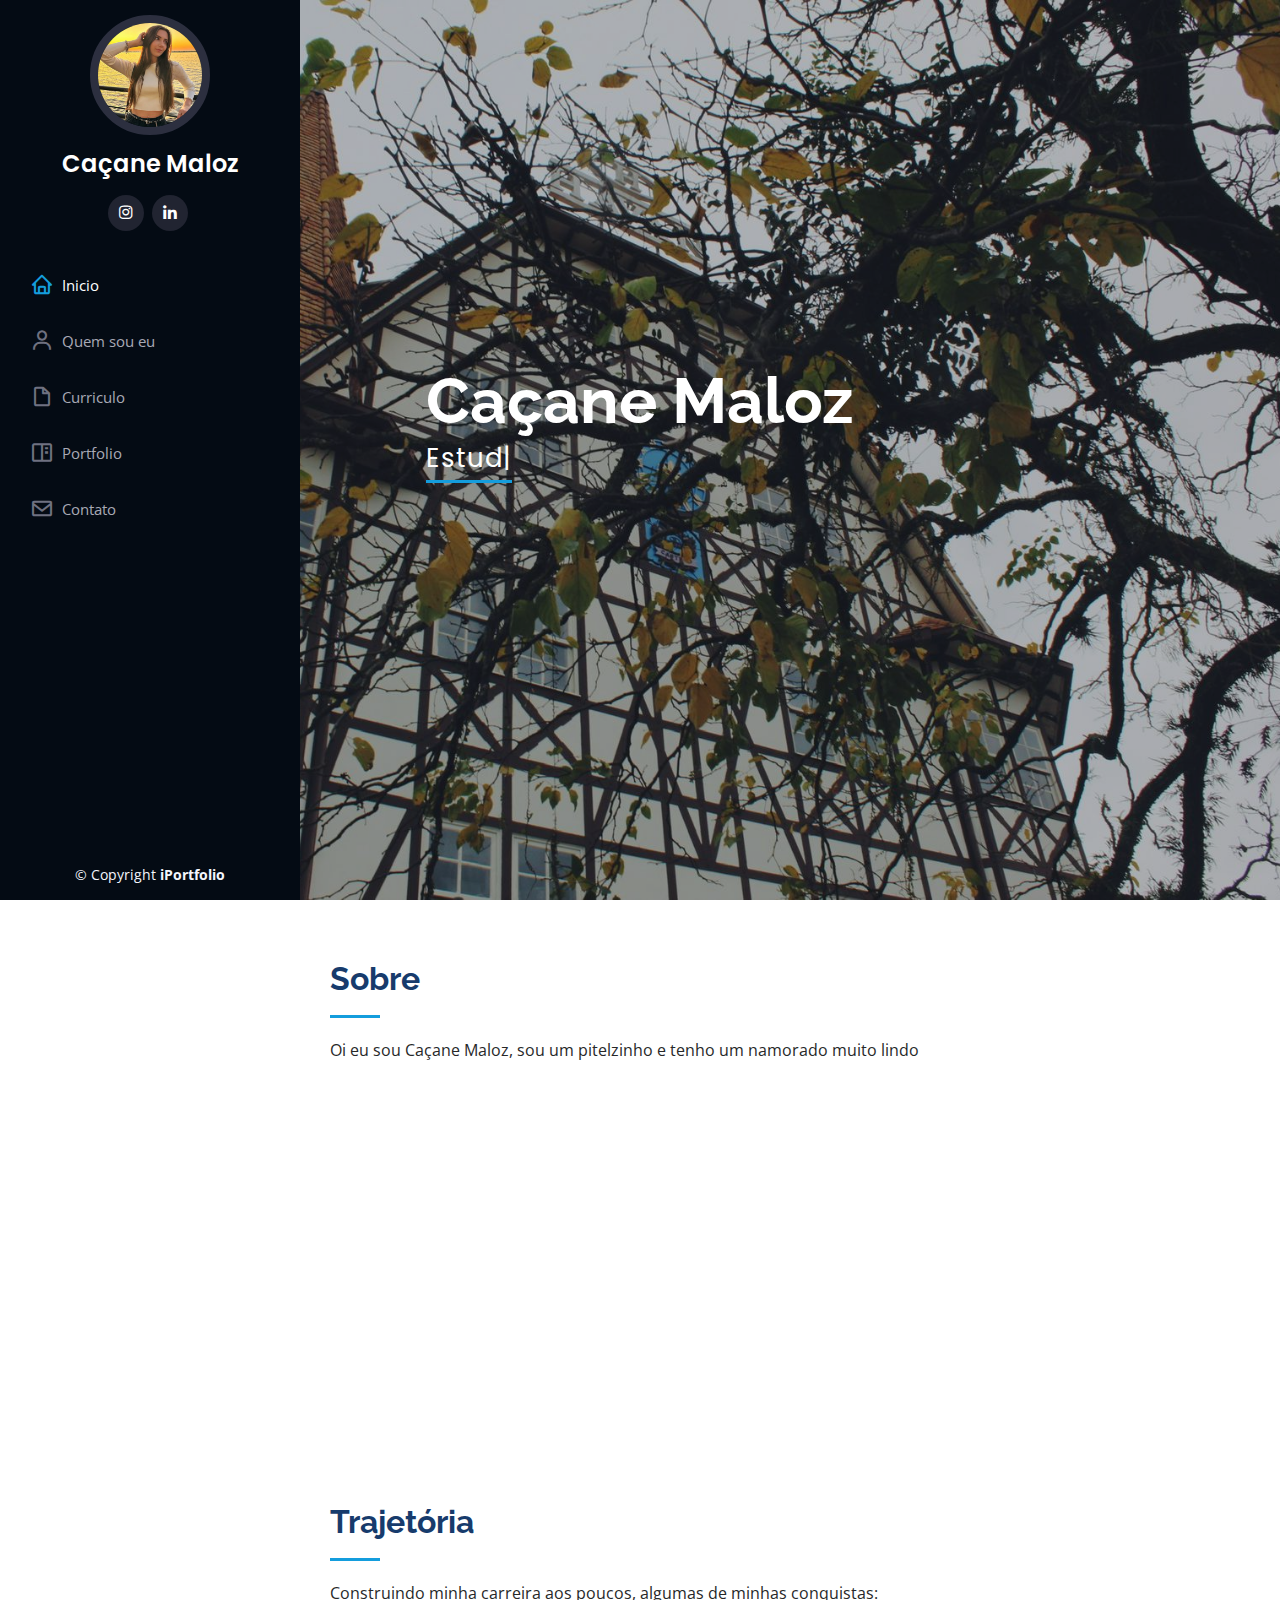
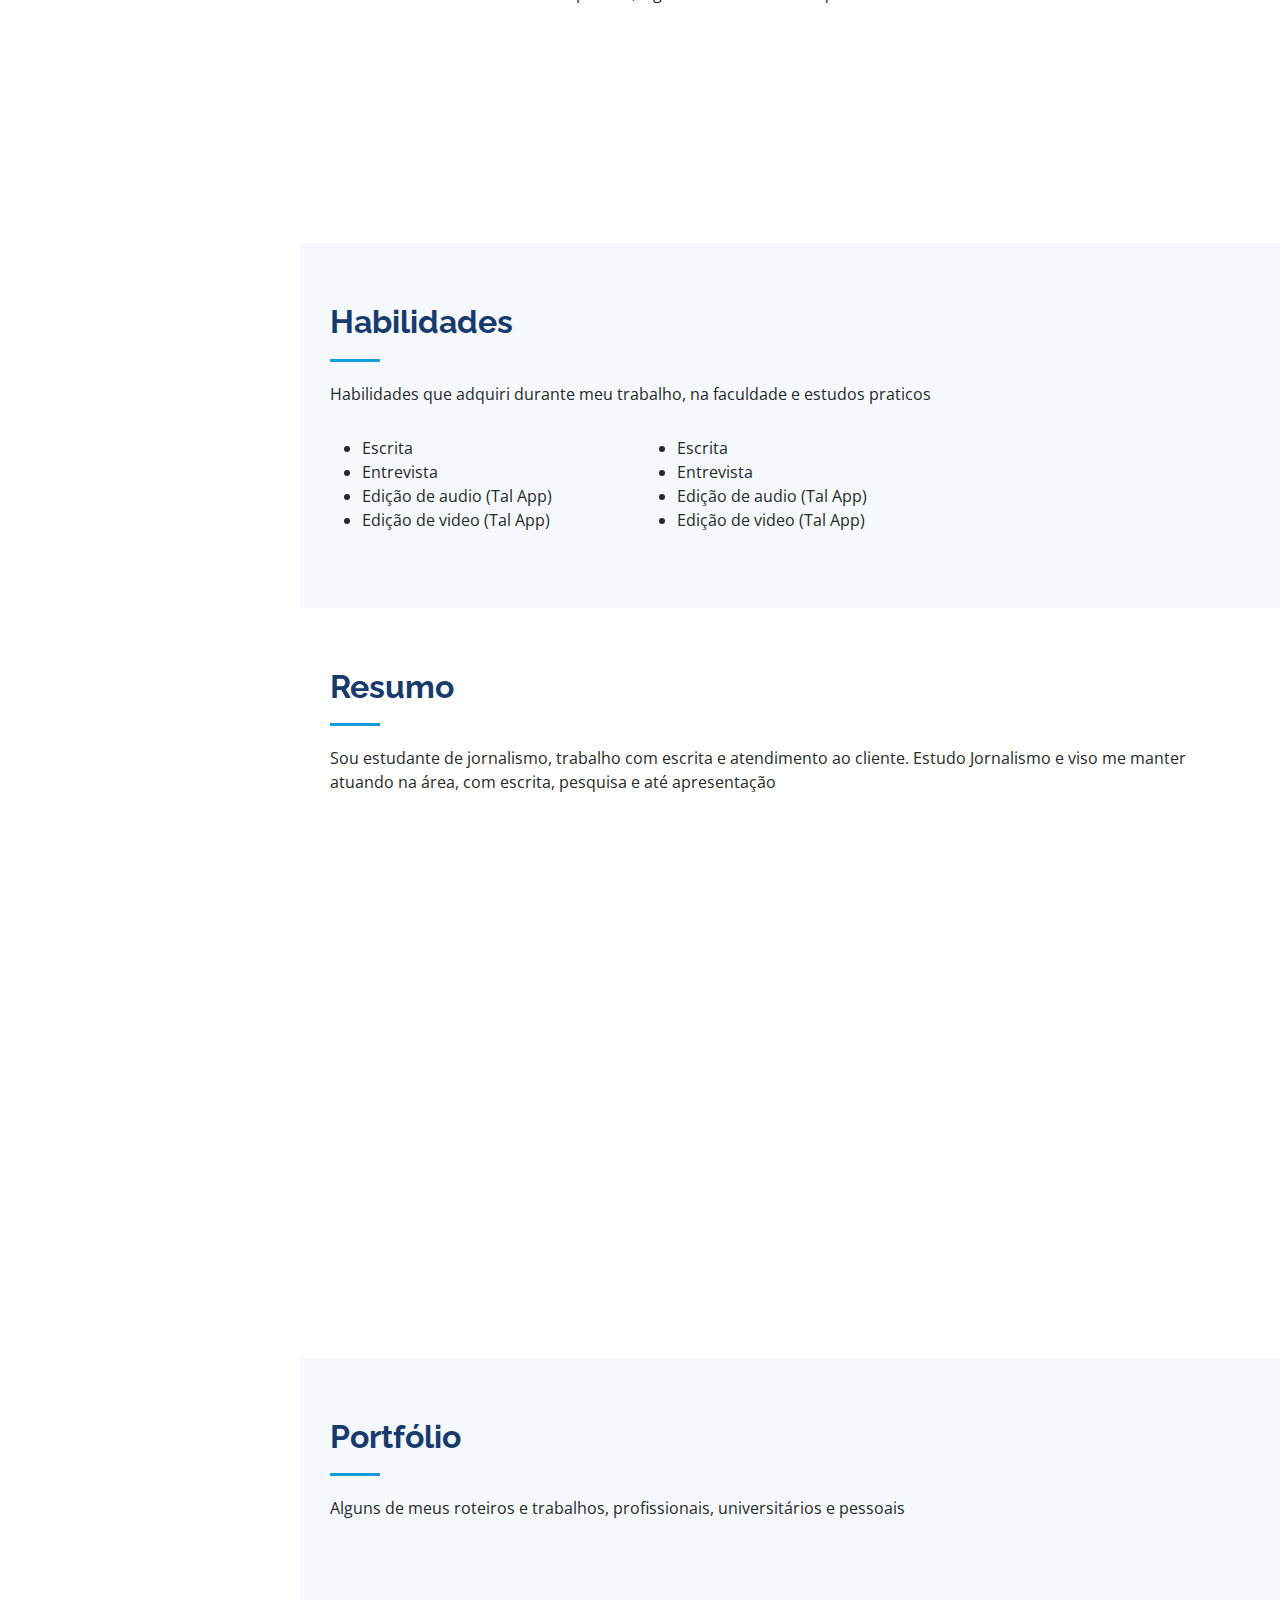
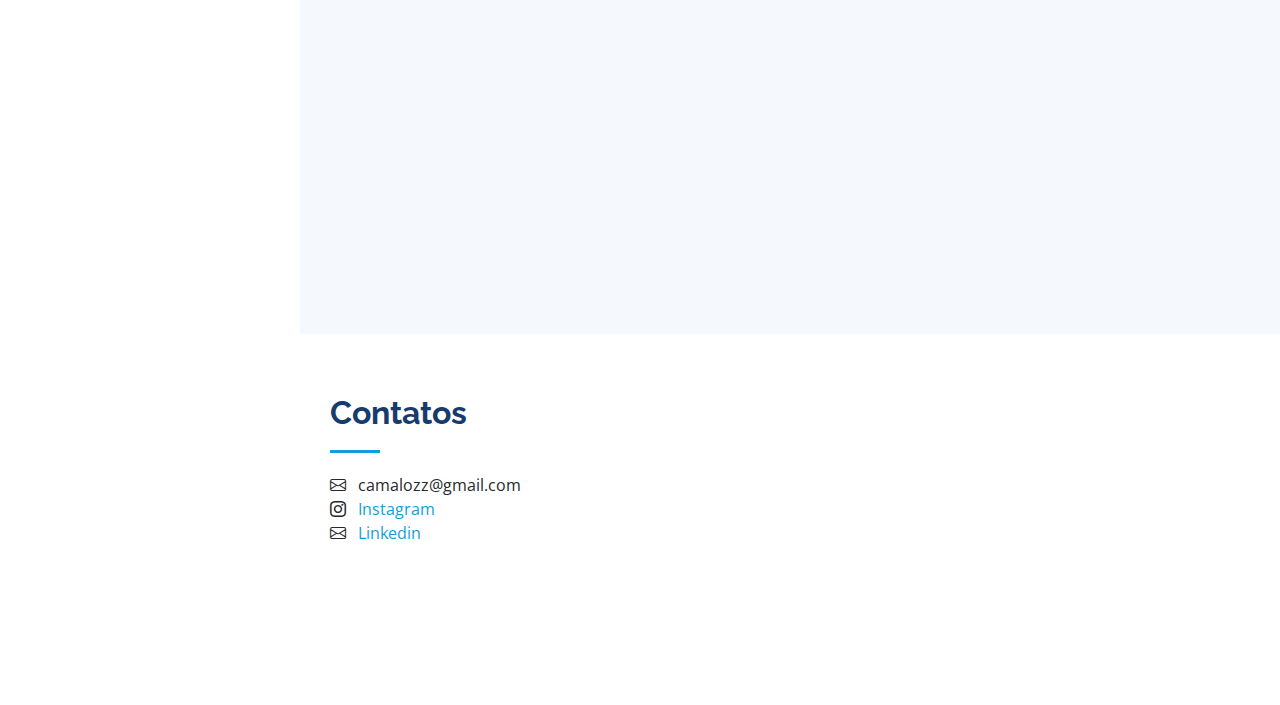
==== index.html @ a44f9881 "Creating project" ====
<!DOCTYPE html>
<html lang="en">

<head>
  <meta charset="utf-8">
  <meta content="width=device-width, initial-scale=1.0" name="viewport">

  <title>Caçane Maloz</title>
  <meta content="" name="description">
  <meta content="" name="keywords">

  <!-- Favicons -->
  <link href="assets/img/favicon.png" rel="icon">
  <link href="assets/img/apple-touch-icon.png" rel="apple-touch-icon">

  <!-- Google Fonts -->
  <link href="https://fonts.googleapis.com/css?family=Open+Sans:300,300i,400,400i,600,600i,700,700i|Raleway:300,300i,400,400i,500,500i,600,600i,700,700i|Poppins:300,300i,400,400i,500,500i,600,600i,700,700i" rel="stylesheet">

  <!-- Vendor CSS Files -->
  <link href="assets/vendor/aos/aos.css" rel="stylesheet">
  <link href="assets/vendor/bootstrap/css/bootstrap.min.css" rel="stylesheet">
  <link href="assets/vendor/bootstrap-icons/bootstrap-icons.css" rel="stylesheet">
  <link href="assets/vendor/boxicons/css/boxicons.min.css" rel="stylesheet">
  <link href="assets/vendor/glightbox/css/glightbox.min.css" rel="stylesheet">
  <link href="assets/vendor/swiper/swiper-bundle.min.css" rel="stylesheet">

  <!-- Template Main CSS File -->
  <link href="assets/css/style.css" rel="stylesheet">

  <!-- =======================================================
  * Template Name: iPortfolio
  * Updated: May 30 2023 with Bootstrap v5.3.0
  * Template URL: https://bootstrapmade.com/iportfolio-bootstrap-portfolio-websites-template/
  * Author: BootstrapMade.com
  * License: https://bootstrapmade.com/license/
  ======================================================== -->
</head>

<body>

  <!-- ======= Mobile nav toggle button ======= -->
  <i class="bi bi-list mobile-nav-toggle d-xl-none"></i>

  <!-- ======= Header ======= -->
  <header id="header">
    <div class="d-flex flex-column">

      <div class="profile">
        <img src="assets/img/profile-img.jpg" alt="" class="img-fluid rounded-circle">
        <h1 class="text-light"><a href="index.html">Caçane Maloz</a></h1>
        <div class="social-links mt-3 text-center">
          <a href="https://www.instagram.com/camalozz/" class="instagram"><i class="bx bxl-instagram"></i></a>
          <a href="https://www.linkedin.com/in/ca%C3%A7ane-maloz-612406235/" class="linkedin"><i class="bx bxl-linkedin"></i></a>
        </div>
      </div>

      <nav id="navbar" class="nav-menu navbar">
        <ul>
          <li><a href="#hero" class="nav-link scrollto active"><i class="bx bx-home"></i> <span>Inicio</span></a></li>
          <li><a href="#about" class="nav-link scrollto"><i class="bx bx-user"></i> <span>Quem sou eu</span></a></li>
          <li><a href="#resume" class="nav-link scrollto"><i class="bx bx-file-blank"></i> <span>Curriculo</span></a></li>
          <li><a href="#portfolio" class="nav-link scrollto"><i class="bx bx-book-content"></i> <span>Portfolio</span></a></li>
          <!-- <li><a href="#services" class="nav-link scrollto"><i class="bx bx-server"></i> <span>Fora da faculdade</span></a></li> -->
          <li><a href="#contact" class="nav-link scrollto"><i class="bx bx-envelope"></i> <span>Contato</span></a></li>
        </ul>
      </nav><!-- .nav-menu -->
    </div>
  </header><!-- End Header -->

  <!-- ======= Hero Section ======= -->
  <section id="hero" class="d-flex flex-column justify-content-center align-items-center">
    <div class="hero-container" data-aos="fade-in">
      <h1>Caçane Maloz</h1>
      <p><span class="typed" data-typed-items="Estudante de Jornalismo, Roteirista"></span></p>
    </div>
  </section><!-- End Hero -->

  <main id="main">

    <!-- ======= About Section ======= -->
    <section id="about" class="about">
      <div class="container">

        <div class="section-title">
          <h2>Sobre</h2>
          <p>Oi eu sou Caçane Maloz, sou um pitelzinho e tenho um namorado muito lindo</p>
        </div>

        <div class="row">
          <div class="col-lg-4" data-aos="fade-right">
            <img src="assets/img/profile-img.jpg" class="img-fluid" alt="">
          </div>
          <div class="col-lg-8 pt-4 pt-lg-0 content" data-aos="fade-left">
            <h3>Estudante de Jornalismo &amp; Roteirista</h3>
            <p class="fst-italic">
              Trabalhando com roteiros de Podcasts para FurbCast e com captação e atendimento de alunos no comercial Furb.
            </p>
            <p>
              
            </p>
          </div>
        </div>

      </div>
    </section><!-- End About Section -->

    <!-- ======= Facts Section ======= -->
    <section id="facts" class="facts">
      <div class="container">

        <div class="section-title">
          <h2>Trajetória</h2>
          <p>Construindo minha carreira aos poucos, algumas de minhas conquistas:</p>
        </div>

        <div class="row no-gutters">

          <div class="col-lg-3 col-md-6 d-md-flex align-items-md-stretch" data-aos="fade-up">
            <div class="count-box">
              <i class="bi bi-emoji-smile"></i>
              <span data-purecounter-start="0" data-purecounter-end="232" data-purecounter-duration="1" class="purecounter"></span>
              <p><strong>Ouvintes</strong> Roteiro de podcast</p>
            </div>
          </div>

          <div class="col-lg-3 col-md-6 d-md-flex align-items-md-stretch" data-aos="fade-up" data-aos-delay="100">
            <div class="count-box">
              <i class="bi bi-journal-richtext"></i>
              <span data-purecounter-start="0" data-purecounter-end="10" data-purecounter-duration="1" class="purecounter"></span>
              <p><strong>Roteiros</strong> escritos para FurbCast </p>
            </div>
          </div>
        </div>

      </div>
    </section><!-- End Facts Section -->

    <!-- ======= Skills Section ======= -->
    <section id="skills" class="skills section-bg">
      <div class="container">

        <div class="section-title">
          <h2>Habilidades</h2>
          <p>Habilidades que adquiri durante meu trabalho, na faculdade e estudos praticos</p>
        </div>

        <div class="row skills-content">

          <div class="col-lg-8 pt-4 pt-lg-0 content aos-init aos-animate" data-aos="fade-left">
            <div class="row">
              <div class="col-lg-6">
                <ul>
                  <li> <span>Escrita </span></li>
                  <li> <span>Entrevista </span></li>
                  <li> <span>Edição de audio (Tal App) </span></li>
                  <li> <span>Edição de video (Tal App) </span></li>
                </ul>
              </div>
              <div class="col-lg-6">
                <ul>
                  <li> <span>Escrita </span></li>
                  <li> <span>Entrevista </span></li>
                  <li> <span>Edição de audio (Tal App) </span></li>
                  <li> <span>Edição de video (Tal App) </span></li>
                </ul>
              </div>
            </div>
          </div>

        </div>

      </div>
    </section><!-- End Skills Section -->

    <!-- ======= Resume Section ======= -->
    <section id="resume" class="resume">
      <div class="container">

        <div class="section-title">
          <h2>Resumo</h2>
          <p>Sou estudante de jornalismo, trabalho com escrita e atendimento ao cliente. Estudo Jornalismo e viso me manter atuando na área, com escrita, pesquisa e até apresentação</p>
        </div>

        <div class="row">
          <div class="col-lg-6" data-aos="fade-up" data-aos-delay="100">
            <h3 class="resume-title">Experiencia Profissional</h3>
            <div class="resume-item">
              <h4>Roteirista de Podcast</h4>
              <h5>2023 - Presente</h5>
              <p><em>FURB, Blumenau, SC</em></p>
              <ul>
                <li>Minha principal função era encontrar pautas, preparar e roteirar podcasts ...</li>
              </ul>
            </div>
            <div class="resume-item">
              <h4>Comercial</h4>
              <h5>2022 - Presente</h5>
              <p><em>FURB, Blumenau, SC</em></p>
              <ul>
                <li>Minha principal função é auxiliar na captação de alunos, preenchimento de dados, auxilio de dúvidas ...</li>
              </ul>
            </div>
          </div>
          <div class="col-lg-6" data-aos="fade-up">
            <h3 class="resume-title">Educação</h3>
            <div class="resume-item">
              <h4>Bacharelado Jornalismo</h4>
              <h5>2022 - 2024</h5>
              <p><em>Furb, Blumenau, SC</em></p>
              <p>Estudando todas as areas do Jornalismo</p>
            </div>
          </div>
        </div>

      </div>
    </section><!-- End Resume Section -->

    <!-- ======= Portfolio Section ======= -->
    <section id="portfolio" class="portfolio section-bg">
      <div class="container">

        <div class="section-title">
          <h2>Portfólio</h2>
          <p>Alguns de meus roteiros e trabalhos, profissionais, universitários e pessoais</p>
        </div>

        <div class="row" data-aos="fade-up">
          <div class="col-lg-12 d-flex justify-content-center">
            <ul id="portfolio-flters">
              <li data-filter="*" class="filter-active">Todos</li>
              <li data-filter=".filter-app">Profissionais</li>
              <li data-filter=".filter-card">Universitários</li>
              <li data-filter=".filter-web">Pessoais</li>
            </ul>
          </div>
        </div>

        <div class="row portfolio-container" data-aos="fade-up" data-aos-delay="100">

          <div class="col-lg-4 col-md-6 portfolio-item filter-app">
            <div class="portfolio-wrap">
              <img src="assets/img/portfolio/portfolio-1.jpeg" class="img-fluid" alt="">
              <div class="portfolio-links">
                <a href="assets/img/portfolio/portfolio-1.jpeg" data-gallery="portfolioGallery" class="portfolio-lightbox" title="App 1"><i class="bx bx-plus"></i></a>
                <a href="portfolio-details1.html" title="More Details"><i class="bx bx-link"></i></a>
              </div>
            </div>
          </div>

          <div class="col-lg-4 col-md-6 portfolio-item filter-web">
            <div class="portfolio-wrap">
              <img src="assets/img/portfolio/portfolio-2.jpeg" class="img-fluid" alt="">
              <div class="portfolio-links">
                <a href="assets/img/portfolio/portfolio-2.jpeg" data-gallery="portfolioGallery" class="portfolio-lightbox" title="Web 3"><i class="bx bx-plus"></i></a>
                <a href="portfolio-details2.html" title="More Details"><i class="bx bx-link"></i></a>
              </div>
            </div>
          </div>

          <div class="col-lg-4 col-md-6 portfolio-item filter-card">
            <div class="portfolio-wrap">
              <img src="assets/img/portfolio/portfolio-3.jpeg" class="img-fluid" alt="">
              <div class="portfolio-links">
                <a href="assets/img/portfolio/portfolio-3.jpeg" data-gallery="portfolioGallery" class="portfolio-lightbox" title="Card 2"><i class="bx bx-plus"></i></a>
                <a href="portfolio-details3.html" title="More Details"><i class="bx bx-link"></i></a>
              </div>
            </div>
          </div>

        </div>

      </div>
    </section><!-- End Portfolio Section -->

    <!-- ======= Services Section ======= -->
    <!-- <section id="services" class="services">
      <div class="container">

        <div class="section-title">
          <h2>Services</h2>
          <p>Magnam dolores commodi suscipit. Necessitatibus eius consequatur ex aliquid fuga eum quidem. Sit sint consectetur velit. Quisquam quos quisquam cupiditate. Et nemo qui impedit suscipit alias ea. Quia fugiat sit in iste officiis commodi quidem hic quas.</p>
        </div>

        <div class="row">
          <div class="col-lg-4 col-md-6 icon-box" data-aos="fade-up">
            <div class="icon"><i class="bi bi-briefcase"></i></div>
            <h4 class="title"><a href="">Lorem Ipsum</a></h4>
            <p class="description">Voluptatum deleniti atque corrupti quos dolores et quas molestias excepturi sint occaecati cupiditate non provident</p>
          </div>
          <div class="col-lg-4 col-md-6 icon-box" data-aos="fade-up" data-aos-delay="100">
            <div class="icon"><i class="bi bi-card-checklist"></i></div>
            <h4 class="title"><a href="">Dolor Sitema</a></h4>
            <p class="description">Minim veniam, quis nostrud exercitation ullamco laboris nisi ut aliquip ex ea commodo consequat tarad limino ata</p>
          </div>
          <div class="col-lg-4 col-md-6 icon-box" data-aos="fade-up" data-aos-delay="200">
            <div class="icon"><i class="bi bi-bar-chart"></i></div>
            <h4 class="title"><a href="">Sed ut perspiciatis</a></h4>
            <p class="description">Duis aute irure dolor in reprehenderit in voluptate velit esse cillum dolore eu fugiat nulla pariatur</p>
          </div>
          <div class="col-lg-4 col-md-6 icon-box" data-aos="fade-up" data-aos-delay="300">
            <div class="icon"><i class="bi bi-binoculars"></i></div>
            <h4 class="title"><a href="">Magni Dolores</a></h4>
            <p class="description">Excepteur sint occaecat cupidatat non proident, sunt in culpa qui officia deserunt mollit anim id est laborum</p>
          </div>
          <div class="col-lg-4 col-md-6 icon-box" data-aos="fade-up" data-aos-delay="400">
            <div class="icon"><i class="bi bi-brightness-high"></i></div>
            <h4 class="title"><a href="">Nemo Enim</a></h4>
            <p class="description">At vero eos et accusamus et iusto odio dignissimos ducimus qui blanditiis praesentium voluptatum deleniti atque</p>
          </div>
          <div class="col-lg-4 col-md-6 icon-box" data-aos="fade-up" data-aos-delay="500">
            <div class="icon"><i class="bi bi-calendar4-week"></i></div>
            <h4 class="title"><a href="">Eiusmod Tempor</a></h4>
            <p class="description">Et harum quidem rerum facilis est et expedita distinctio. Nam libero tempore, cum soluta nobis est eligendi</p>
          </div>
        </div>

      </div>
    </section> -->
    <!-- End Services Section -->

    <!-- ======= Contact Section ======= -->
    <section id="contact" class="contact">
      <div class="container">

        <div class="section-title">
          <h2>Contatos</h2>

          <div style="display: flex;">
            <i class="bi bi-envelope"></i>
            <p style="margin-left: 12px;">camalozz@gmail.com</p>
          </div>
          <div style="display: flex;">
            <i class="bi bi-instagram"></i>
            <a style="margin-left: 12px;" href="https://www.instagram.com/camalozz/">Instagram</a>
          </div>
          <div style="display: flex;">
            <i class="bi bi-envelope"></i>
            <a style="margin-left: 12px;" href="https://www.linkedin.com/in/ca%C3%A7ane-maloz-612406235/">Linkedin</a>
          </div>
        </div>
      </div>
    </section><!-- End Contact Section -->

  </main><!-- End #main -->

  <!-- ======= Footer ======= -->
  <footer id="footer">
    <div class="container">
      <div class="copyright">
        &copy; Copyright <strong><span>iPortfolio</span></strong>
      </div>
    </div>
  </footer><!-- End  Footer -->

  <a href="#" class="back-to-top d-flex align-items-center justify-content-center"><i class="bi bi-arrow-up-short"></i></a>

  <!-- Vendor JS Files -->
  <script src="assets/vendor/purecounter/purecounter_vanilla.js"></script>
  <script src="assets/vendor/aos/aos.js"></script>
  <script src="assets/vendor/bootstrap/js/bootstrap.bundle.min.js"></script>
  <script src="assets/vendor/glightbox/js/glightbox.min.js"></script>
  <script src="assets/vendor/isotope-layout/isotope.pkgd.min.js"></script>
  <script src="assets/vendor/swiper/swiper-bundle.min.js"></script>
  <script src="assets/vendor/typed.js/typed.umd.js"></script>
  <script src="assets/vendor/waypoints/noframework.waypoints.js"></script>
  <script src="assets/vendor/php-email-form/validate.js"></script>

  <!-- Template Main JS File -->
  <script src="assets/js/main.js"></script>

</body>

</html>
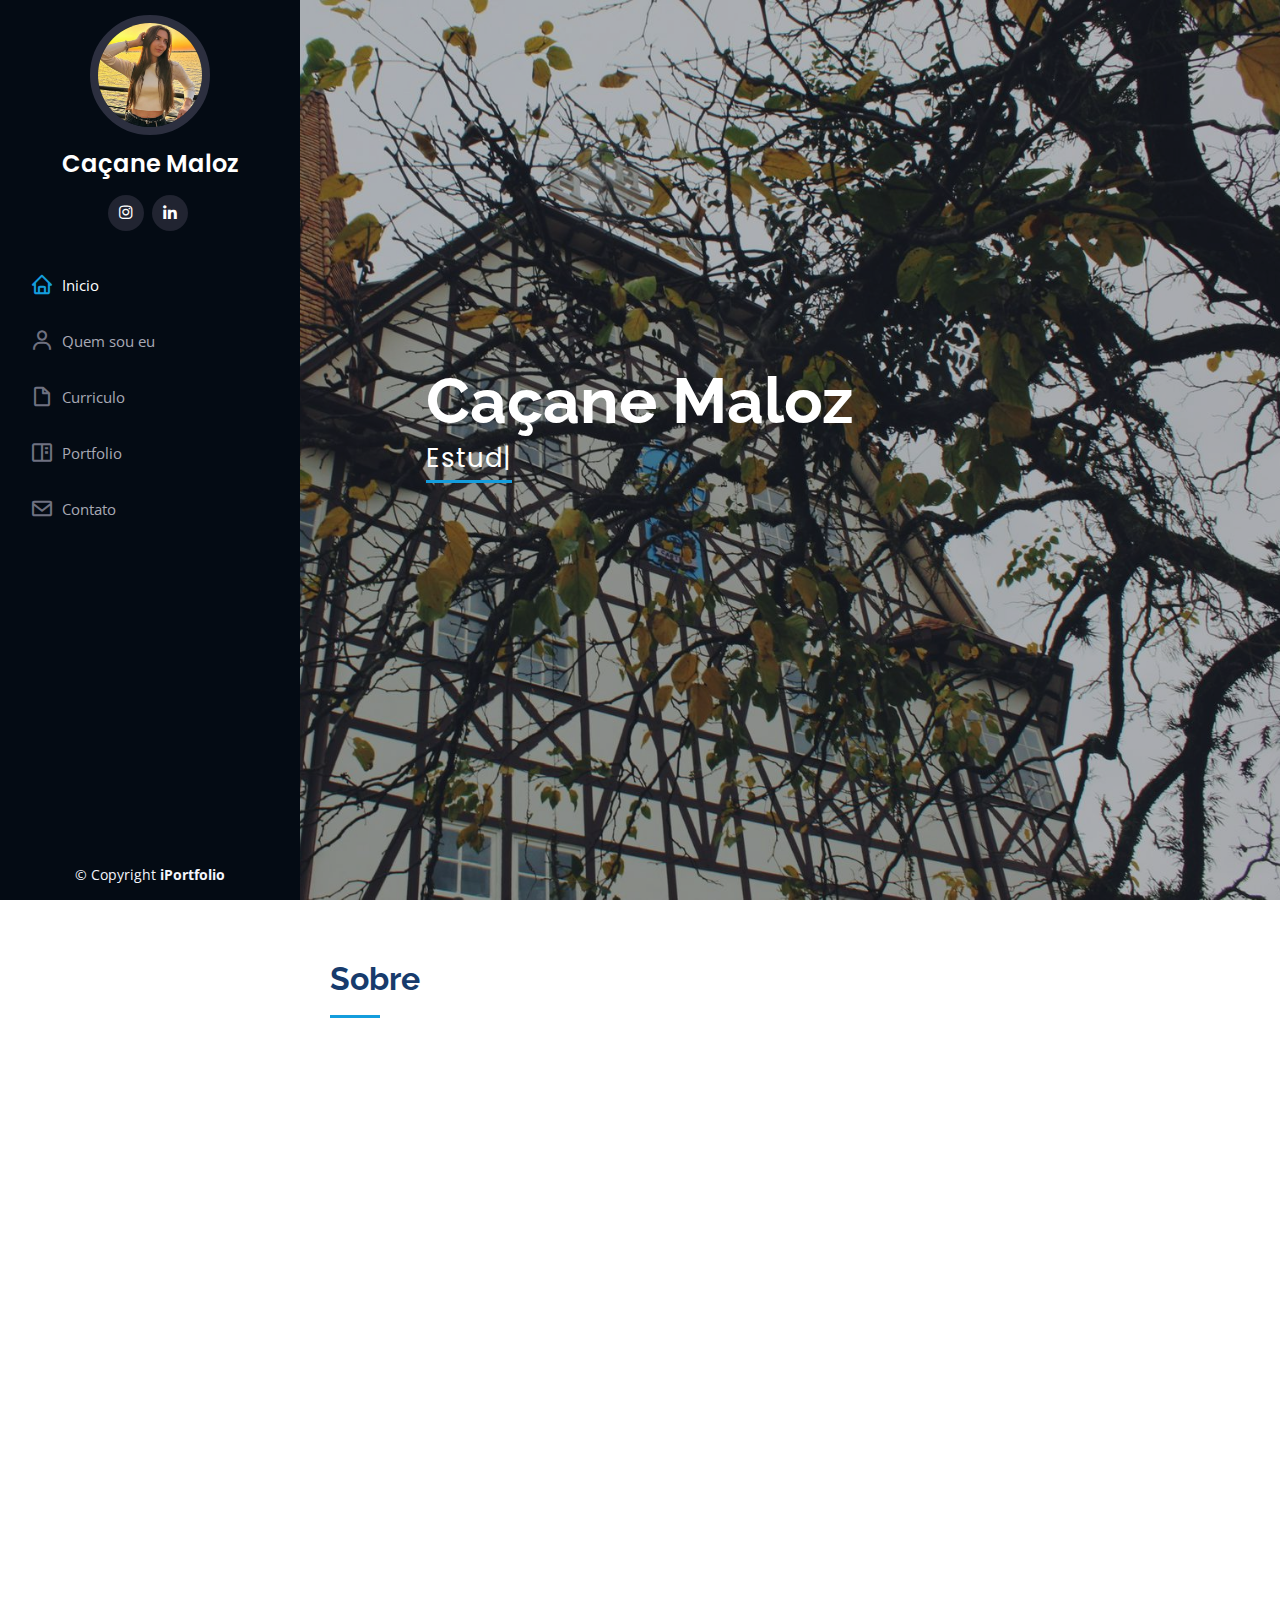
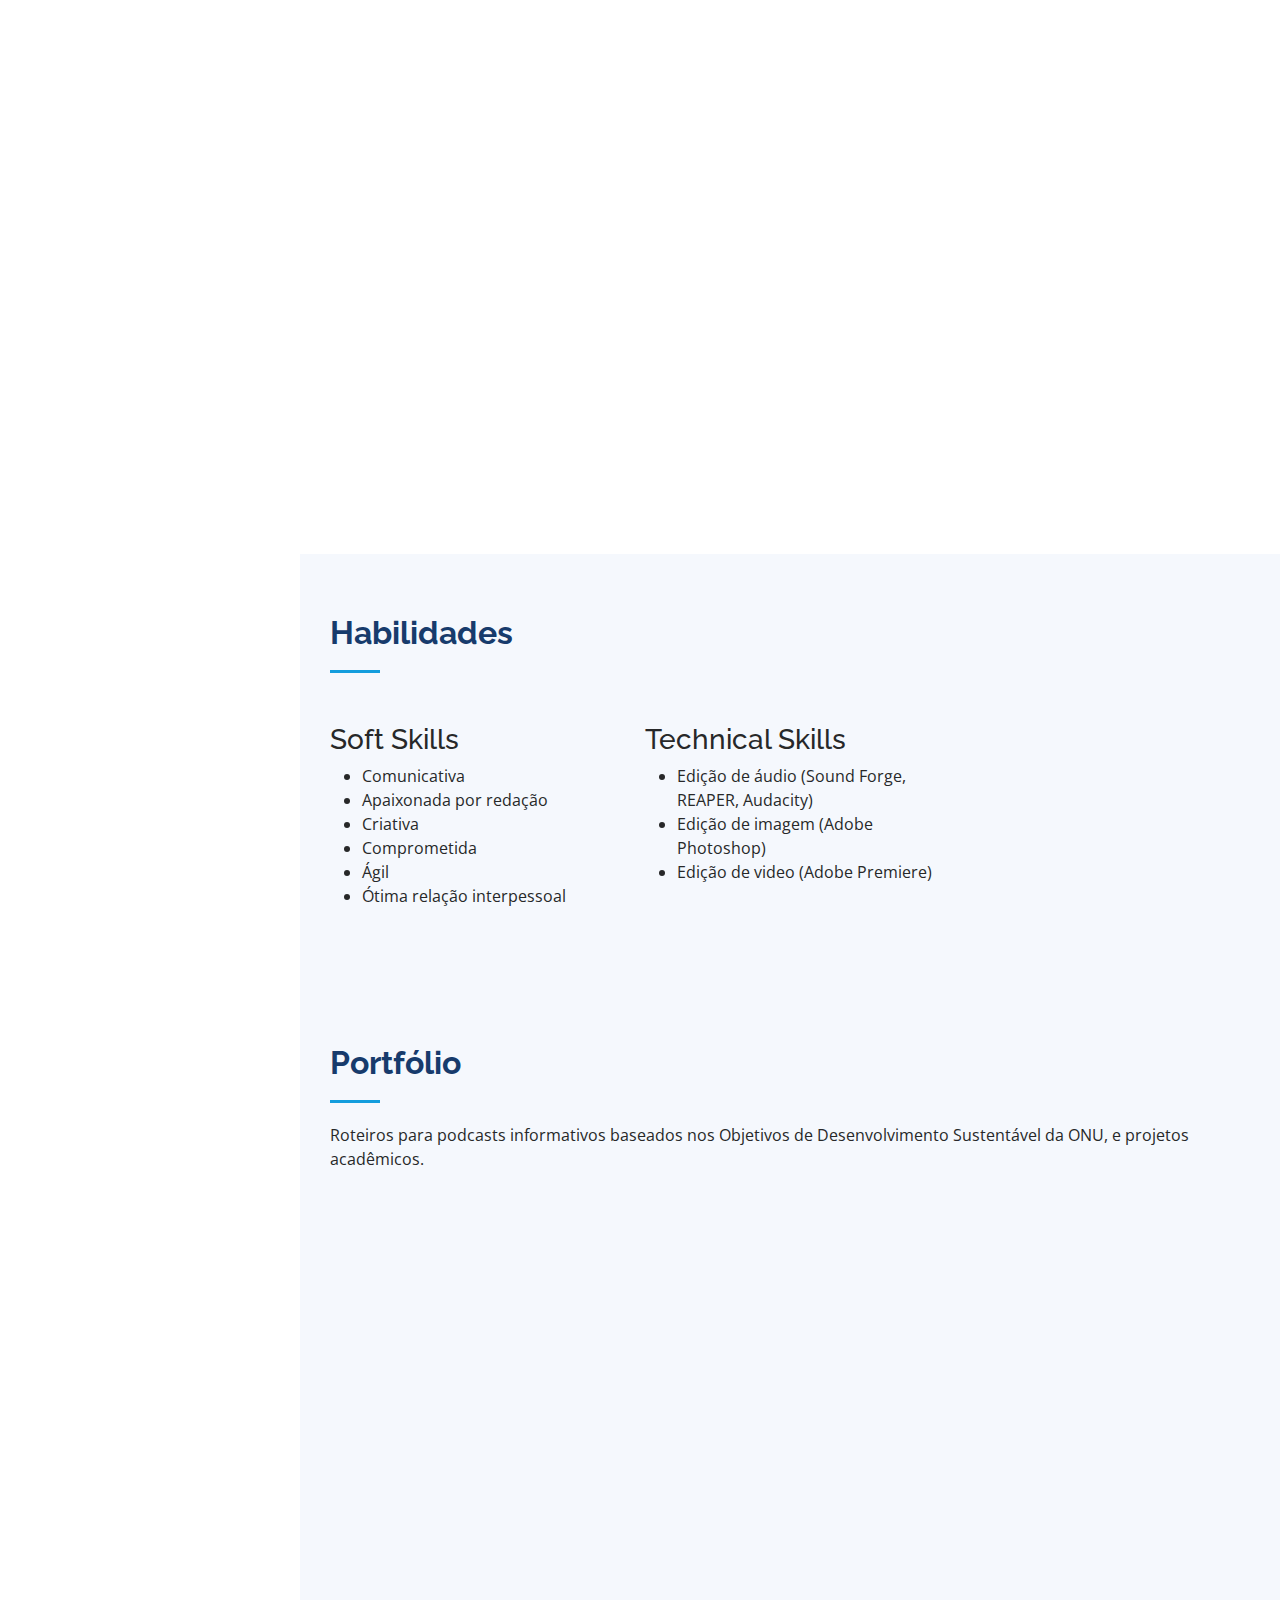
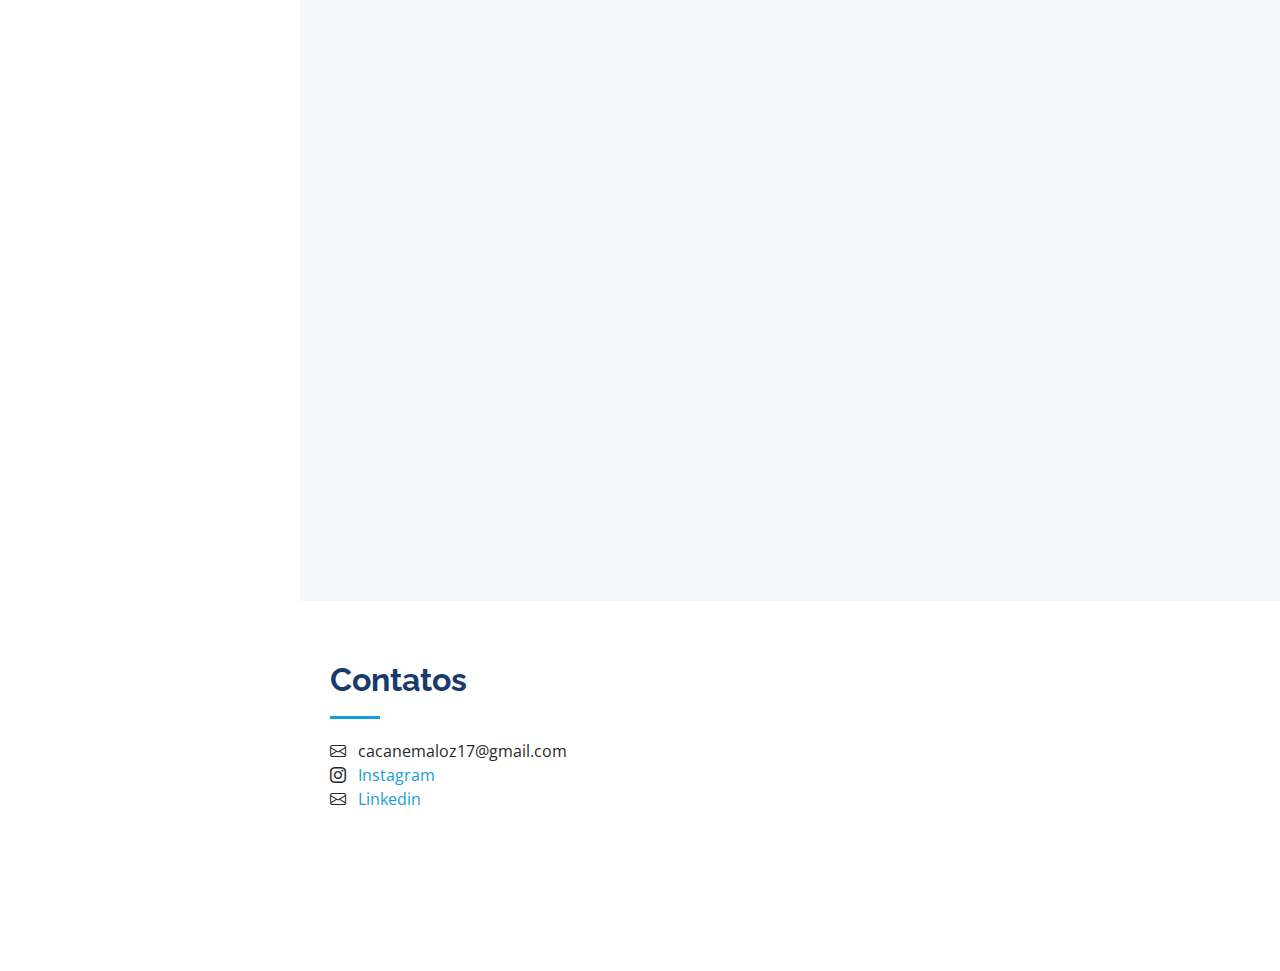
==== commit 6899dcf7: "Adding portfolio" ====
--- a/index.html
+++ b/index.html
@@ -49,8 +49,8 @@
         <img src="assets/img/profile-img.jpg" alt="" class="img-fluid rounded-circle">
         <h1 class="text-light"><a href="index.html">Caçane Maloz</a></h1>
         <div class="social-links mt-3 text-center">
-          <a href="https://www.instagram.com/camalozz/" class="instagram"><i class="bx bxl-instagram"></i></a>
-          <a href="https://www.linkedin.com/in/ca%C3%A7ane-maloz-612406235/" class="linkedin"><i class="bx bxl-linkedin"></i></a>
+          <a target="_blank" href="https://www.instagram.com/camalozz/" class="instagram"><i class="bx bxl-instagram"></i></a>
+          <a target="_blank" href="https://www.linkedin.com/in/ca%C3%A7ane-maloz-612406235/" class="linkedin"><i class="bx bxl-linkedin"></i></a>
         </div>
       </div>
 
@@ -71,7 +71,7 @@
   <section id="hero" class="d-flex flex-column justify-content-center align-items-center">
     <div class="hero-container" data-aos="fade-in">
       <h1>Caçane Maloz</h1>
-      <p><span class="typed" data-typed-items="Estudante de Jornalismo, Roteirista"></span></p>
+      <p><span class="typed" data-typed-items="Estudante de Jornalismo, Apaixonada por redação e fotografia"></span></p>
     </div>
   </section><!-- End Hero -->
 
@@ -83,7 +83,9 @@
 
         <div class="section-title">
           <h2>Sobre</h2>
-          <p>Oi eu sou Caçane Maloz, sou um pitelzinho e tenho um namorado muito lindo</p>
+          <p>
+            
+          </p>
         </div>
 
         <div class="row">
@@ -91,113 +93,83 @@
             <img src="assets/img/profile-img.jpg" class="img-fluid" alt="">
           </div>
           <div class="col-lg-8 pt-4 pt-lg-0 content" data-aos="fade-left">
-            <h3>Estudante de Jornalismo &amp; Roteirista</h3>
+            <h3>Estudante de Jornalismo</h3>
             <p class="fst-italic">
-              Trabalhando com roteiros de Podcasts para FurbCast e com captação e atendimento de alunos no comercial Furb.
+              Sempre tive um grande interesse pela área da comunicação. Durante quatro anos, me dediquei ao teatro e, 
+              atualmente, estou no 4º semestre do curso de Jornalismo na Universidade Regional de Blumenau (FURB).
+              Além dos estudos, também estou envolvida no projeto de extensão "Informação e Cidadania", 
+              onde escrevo roteiros para programetes informativos.
             </p>
-            <p>
-              
-            </p>
-          </div>
-        </div>
-
-      </div>
-    </section><!-- End About Section -->
-
-    <!-- ======= Facts Section ======= -->
-    <section id="facts" class="facts">
-      <div class="container">
-
-        <div class="section-title">
-          <h2>Trajetória</h2>
-          <p>Construindo minha carreira aos poucos, algumas de minhas conquistas:</p>
-        </div>
-
-        <div class="row no-gutters">
-
-          <div class="col-lg-3 col-md-6 d-md-flex align-items-md-stretch" data-aos="fade-up">
-            <div class="count-box">
-              <i class="bi bi-emoji-smile"></i>
-              <span data-purecounter-start="0" data-purecounter-end="232" data-purecounter-duration="1" class="purecounter"></span>
-              <p><strong>Ouvintes</strong> Roteiro de podcast</p>
-            </div>
-          </div>
-
-          <div class="col-lg-3 col-md-6 d-md-flex align-items-md-stretch" data-aos="fade-up" data-aos-delay="100">
-            <div class="count-box">
-              <i class="bi bi-journal-richtext"></i>
-              <span data-purecounter-start="0" data-purecounter-end="10" data-purecounter-duration="1" class="purecounter"></span>
-              <p><strong>Roteiros</strong> escritos para FurbCast </p>
-            </div>
-          </div>
-        </div>
-
-      </div>
-    </section><!-- End Facts Section -->
-
-    <!-- ======= Skills Section ======= -->
-    <section id="skills" class="skills section-bg">
-      <div class="container">
-
-        <div class="section-title">
-          <h2>Habilidades</h2>
-          <p>Habilidades que adquiri durante meu trabalho, na faculdade e estudos praticos</p>
-        </div>
-
-        <div class="row skills-content">
-
-          <div class="col-lg-8 pt-4 pt-lg-0 content aos-init aos-animate" data-aos="fade-left">
-            <div class="row">
-              <div class="col-lg-6">
-                <ul>
-                  <li> <span>Escrita </span></li>
-                  <li> <span>Entrevista </span></li>
-                  <li> <span>Edição de audio (Tal App) </span></li>
-                  <li> <span>Edição de video (Tal App) </span></li>
-                </ul>
+
+            <!-- ======= Facts Section ======= -->
+            <section id="facts" class="facts">
+              <div class="container">
+        
+                <!-- <div class="section-title">
+                  <h2>Trajetória</h2>
+                  <p>Construindo minha carreira aos poucos, algumas de minhas conquistas:</p>
+                </div>
+         -->
+                <div class="row no-gutters">
+        
+                  <!-- <div class="col-lg-3 col-md-6 d-md-flex align-items-md-stretch" data-aos="fade-up">
+                    <div class="count-box">
+                      <i class="bi bi-emoji-smile"></i>
+                      <span data-purecounter-start="0" data-purecounter-end="232" data-purecounter-duration="1" class="purecounter"></span>
+                      <p><strong>Ouvintes</strong> Roteiro de podcast</p>
+                    </div>
+                  </div>
+         -->
+                  <div class="col-lg-3 col-md-6 d-md-flex align-items-md-stretch" data-aos="fade-up" data-aos-delay="100">
+                    <div class="count-box">
+                      <i class="bi bi-journal-richtext"></i>
+                      <span data-purecounter-start="0" data-purecounter-end="17" data-purecounter-duration="1" class="purecounter"></span>
+                      <p><strong>Roteiros</strong> escritos</p>
+                    </div>
+                  </div>
+                </div>
+        
               </div>
-              <div class="col-lg-6">
-                <ul>
-                  <li> <span>Escrita </span></li>
-                  <li> <span>Entrevista </span></li>
-                  <li> <span>Edição de audio (Tal App) </span></li>
-                  <li> <span>Edição de video (Tal App) </span></li>
-                </ul>
-              </div>
-            </div>
-          </div>
-
-        </div>
-
-      </div>
-    </section><!-- End Skills Section -->
+            </section>
+            <!-- End Facts Section -->
+
+          </div>
+        </div>
+
+      </div>
+    </section>
+    <!-- End About Section -->
 
     <!-- ======= Resume Section ======= -->
     <section id="resume" class="resume">
       <div class="container">
-
-        <div class="section-title">
-          <h2>Resumo</h2>
-          <p>Sou estudante de jornalismo, trabalho com escrita e atendimento ao cliente. Estudo Jornalismo e viso me manter atuando na área, com escrita, pesquisa e até apresentação</p>
-        </div>
 
         <div class="row">
           <div class="col-lg-6" data-aos="fade-up" data-aos-delay="100">
             <h3 class="resume-title">Experiencia Profissional</h3>
             <div class="resume-item">
-              <h4>Roteirista de Podcast</h4>
-              <h5>2023 - Presente</h5>
-              <p><em>FURB, Blumenau, SC</em></p>
+              <h4>Estágio</h4>
+              <h5>07/2022 - Atualmente</h5>
+              <p><em>Universidade Regional de Blumenau (FURB), Santa Catarina</em></p>
               <ul>
-                <li>Minha principal função era encontrar pautas, preparar e roteirar podcasts ...</li>
+                <li>
+                  Criar ações, textos e mensagens para 
+                  o setor comercial da Universidade.
+                </li>
               </ul>
             </div>
             <div class="resume-item">
-              <h4>Comercial</h4>
-              <h5>2022 - Presente</h5>
-              <p><em>FURB, Blumenau, SC</em></p>
+              <h4>Social Media</h4>
+              <h5>01/2022- 07/2022</h5>
+              <p><em>LBR Store LTDA, Blumenau, Santa Catarina</em></p>
               <ul>
-                <li>Minha principal função é auxiliar na captação de alunos, preenchimento de dados, auxilio de dúvidas ...</li>
+                <li>
+                  Autora e produtora de conteúdo do blog da marca.
+                </li>
+                <li>
+                  Atualizar, monitorar e gerar 
+                  conteúdo para as páginas oficiais da empresa. 
+                </li>
               </ul>
             </div>
           </div>
@@ -205,15 +177,55 @@
             <h3 class="resume-title">Educação</h3>
             <div class="resume-item">
               <h4>Bacharelado Jornalismo</h4>
-              <h5>2022 - 2024</h5>
-              <p><em>Furb, Blumenau, SC</em></p>
-              <p>Estudando todas as areas do Jornalismo</p>
+              <h5>2022 - 2025</h5>
+              <p><em>Universidade Regional de Blumenau (FURB), Santa Catarina</em></p>
             </div>
           </div>
         </div>
 
       </div>
-    </section><!-- End Resume Section -->
+    </section>
+    <!-- End Resume Section -->
+
+    <!-- ======= Skills Section ======= -->
+    <section id="skills" class="skills section-bg">
+      <div class="container">
+
+        <div class="section-title">
+          <h2>Habilidades</h2>
+        </div>
+
+        <div class="row skills-content">
+
+          <div class="col-lg-8 pt-4 pt-lg-0 content aos-init aos-animate" data-aos="fade-left">
+            <div class="row">
+              <div class="col-lg-6">
+                <h3>Soft Skills</h3>
+                <ul>
+                  <li> <span>Comunicativa </span></li>
+                  <li> <span>Apaixonada por redação </span></li>
+                  <li> <span>Criativa </span></li>
+                  <li> <span>Comprometida </span></li>
+                  <li> <span>Ágil </span></li>
+                  <li> <span>Ótima relação interpessoal </span></li>
+                </ul>
+              </div>
+              <div class="col-lg-6">
+                <h3>Technical Skills</h3>
+                <ul>
+                  <li> <span>Edição de áudio (Sound Forge, REAPER, Audacity)</span></li>
+                  <li> <span>Edição de imagem (Adobe Photoshop) </span></li>
+                  <li> <span>Edição de video (Adobe Premiere) </span></li>
+                </ul>
+              </div>
+            </div>
+          </div>
+
+        </div>
+
+      </div>
+    </section>
+    <!-- End Skills Section -->
 
     <!-- ======= Portfolio Section ======= -->
     <section id="portfolio" class="portfolio section-bg">
@@ -221,56 +233,138 @@
 
         <div class="section-title">
           <h2>Portfólio</h2>
-          <p>Alguns de meus roteiros e trabalhos, profissionais, universitários e pessoais</p>
-        </div>
-
-        <div class="row" data-aos="fade-up">
+          <p>
+            Roteiros para podcasts informativos baseados nos Objetivos de 
+            Desenvolvimento Sustentável da ONU, e projetos acadêmicos.
+          </p>
+        </div>
+
+       <div class="row" data-aos="fade-up">
           <div class="col-lg-12 d-flex justify-content-center">
             <ul id="portfolio-flters">
               <li data-filter="*" class="filter-active">Todos</li>
               <li data-filter=".filter-app">Profissionais</li>
-              <li data-filter=".filter-card">Universitários</li>
-              <li data-filter=".filter-web">Pessoais</li>
+              <!-- <li data-filter=".filter-card">Universitários</li> -->
+              <!-- <li data-filter=".filter-web">Pessoais</li> -->
             </ul>
           </div>
         </div>
-
+ 
         <div class="row portfolio-container" data-aos="fade-up" data-aos-delay="100">
 
-          <div class="col-lg-4 col-md-6 portfolio-item filter-app">
-            <div class="portfolio-wrap">
-              <img src="assets/img/portfolio/portfolio-1.jpeg" class="img-fluid" alt="">
-              <div class="portfolio-links">
-                <a href="assets/img/portfolio/portfolio-1.jpeg" data-gallery="portfolioGallery" class="portfolio-lightbox" title="App 1"><i class="bx bx-plus"></i></a>
-                <a href="portfolio-details1.html" title="More Details"><i class="bx bx-link"></i></a>
-              </div>
-            </div>
-          </div>
-
-          <div class="col-lg-4 col-md-6 portfolio-item filter-web">
-            <div class="portfolio-wrap">
-              <img src="assets/img/portfolio/portfolio-2.jpeg" class="img-fluid" alt="">
-              <div class="portfolio-links">
-                <a href="assets/img/portfolio/portfolio-2.jpeg" data-gallery="portfolioGallery" class="portfolio-lightbox" title="Web 3"><i class="bx bx-plus"></i></a>
-                <a href="portfolio-details2.html" title="More Details"><i class="bx bx-link"></i></a>
-              </div>
-            </div>
-          </div>
-
-          <div class="col-lg-4 col-md-6 portfolio-item filter-card">
-            <div class="portfolio-wrap">
-              <img src="assets/img/portfolio/portfolio-3.jpeg" class="img-fluid" alt="">
-              <div class="portfolio-links">
-                <a href="assets/img/portfolio/portfolio-3.jpeg" data-gallery="portfolioGallery" class="portfolio-lightbox" title="Card 2"><i class="bx bx-plus"></i></a>
-                <a href="portfolio-details3.html" title="More Details"><i class="bx bx-link"></i></a>
-              </div>
-            </div>
-          </div>
-
-        </div>
-
-      </div>
-    </section><!-- End Portfolio Section -->
+          <div class="portfolio-item filter-app">
+            <a href="https://docs.google.com/document/d/1wVsNx82XXkmqD9tx7BTkP6XfUg7Zp-eX/edit" target="_blank" rel="noopener noreferrer">
+              Organizações ambientalistas protestam contra o atropelamento de animais no Pantanal
+            </a>
+          </div>
+
+          <div class="portfolio-item filter-app">
+            <a href="https://docs.google.com/document/d/1uWOioju1ez0N8qMvqLIdMQaogqKKvPnN/edit" target="_blank" rel="noopener noreferrer">
+              Meliponário em Florianópolis
+            </a>
+          </div>
+          
+          <div class="portfolio-item filter-app">
+            <a href="https://docs.google.com/document/d/1uWOioju1ez0N8qMvqLIdMQaogqKKvPnN/edit" target="_blank" rel="noopener noreferrer">
+              Transformação do esgoto doméstico em gás de cozinha
+            </a>
+          </div>
+          
+          <div class="portfolio-item filter-app">
+            <a href="https://docs.google.com/document/d/1WTisKFlHD6SYRRmdPTkffFzloBP98G0npmNWA0L3ziU/edit" target="_blank" rel="noopener noreferrer">
+              Cabelos humanos podem ajudar a limpar os oceanos
+            </a>
+          </div>
+      
+          <div class="portfolio-item filter-app">
+            <a href="https://docs.google.com/document/d/1U9MQJyma3NJNwfrSJoq2LBvPXJs-fZ0s/edit" target="_blank" rel="noopener noreferrer">
+              Projeto apresenta dados da flora brasileira ameaçada de extinção
+            </a>
+          </div>
+                
+          <div class="portfolio-item filter-app">
+            <a href="https://docs.google.com/document/d/1OWVPXfm4QmlottNDZg3GuOuNUGE47XmG/edit" target="_blank" rel="noopener noreferrer">
+              Projeto propõe usar baleias para armazenamento de CO2 
+            </a>
+          </div>
+                
+          <div class="portfolio-item filter-app">
+            <a href="https://docs.google.com/document/d/1Mgxd40pG7eCz1-gezgxvnUuxaYcBnVZe/edit" target="_blank" rel="noopener noreferrer">
+              Blumenau ganha primeiro espaço público de carregamento de carros elétricos
+            </a>
+          </div>
+                
+          <div class="portfolio-item filter-app">
+            <a href="https://docs.google.com/document/d/1GFFWLI0voSwrQavIBk7NIiltYAeuqhjNPDsxMBS3McI/edit" target="_blank" rel="noopener noreferrer">
+              Lei assegura vagas preferenciais para pessoas com fibromialgia em Blumenau
+            </a>
+          </div>
+                
+          <div class="portfolio-item filter-app">
+            <a href="https://docs.google.com/document/d/1BDHz1Ru4PoBpq0uCEtruLuv9Sc2ojLWN/edit" target="_blank" rel="noopener noreferrer">
+              Restaurante popular em Florianópolis
+            </a>
+          </div>
+                
+          <div class="portfolio-item filter-app">
+            <a href="https://docs.google.com/document/d/1AoL1pVjfX2A9yrIP-IrWL4KU_zkKzyp6/edit" target="_blank" rel="noopener noreferrer">
+              ONU adota tratado histórico para proteger o alto-mar
+            </a>
+          </div>
+                
+          <div class="portfolio-item filter-app">
+            <a href="https://docs.google.com/document/d/1AacgRpBpOBYSFZmRIFklG8Uzc8EsB3b6/edit" target="_blank" rel="noopener noreferrer">
+              Tijolos sustentáveis
+            </a>
+          </div>
+                
+          <div class="portfolio-item filter-app">
+            <a href="https://docs.google.com/document/d/18vN4zZboSYsdGSQSrFqPM0nxlj7ns2Wt/edit" target="_blank" rel="noopener noreferrer">
+              Coletores de água de neblina
+            </a>
+          </div>
+                
+          <div class="portfolio-item filter-app">
+            <a href="https://docs.google.com/document/d/164c0vzZ_8GYAEU2UAiIaTNhUNQswmu6f/edit" target="_blank" rel="noopener noreferrer">
+              Fenômenos El Niño e La Niña
+            </a>
+          </div>
+                
+          <div class="portfolio-item filter-app">
+            <a href="https://docs.google.com/document/d/13wfOzDcsvTaP-iatG0fOZVVO51_KJ5D-/edit" target="_blank" rel="noopener noreferrer">
+              Estudo aponta que soneca pode retardar o envelhecimento do cérebro
+            </a>
+          </div>
+                
+          <div class="portfolio-item filter-app">
+            <a href="https://docs.google.com/document/d/1399To5hPyE60UjONw5jTquJtnnhvb6t6/edit" target="_blank" rel="noopener noreferrer">
+              França proíbe voos de curta duração dentro do país
+            </a>
+          </div>
+
+          <div class="portfolio-item filter-app">
+            <a href="https://docs.google.com/document/d/12N7DC5V4KSTsOWqYHGxptX37I6lSwnNSaydQTJ59h78/edit" target="_blank" rel="noopener noreferrer">
+              Projeto Bugio
+            </a>
+          </div>
+          
+          <!-- <div class=" portfolio-item filter-web">
+            <a href="https://docs.google.com/document/d/1wVsNx82XXkmqD9tx7BTkP6XfUg7Zp-e" target="_blank" rel="noopener noreferrer">
+              ...
+            </a>
+          </div>
+
+          <div class=" portfolio-item filter-card">
+            <a href="https://docs.google.com/document/d/1wVsNx82XXkmqD9tx7BTkP6XfUg7Zp-e" target="_blank" rel="noopener noreferrer">
+              ...
+            </a>
+          </div> -->
+
+        </div>
+
+      </div>
+    </section>
+    <!-- End Portfolio Section -->
 
     <!-- ======= Services Section ======= -->
     <!-- <section id="services" class="services">
@@ -327,15 +421,15 @@
 
           <div style="display: flex;">
             <i class="bi bi-envelope"></i>
-            <p style="margin-left: 12px;">camalozz@gmail.com</p>
+            <p style="margin-left: 12px;">cacanemaloz17@gmail.com</p>
           </div>
           <div style="display: flex;">
             <i class="bi bi-instagram"></i>
-            <a style="margin-left: 12px;" href="https://www.instagram.com/camalozz/">Instagram</a>
+            <a style="margin-left: 12px;" target="_blank" href="https://www.instagram.com/camalozz/">Instagram</a>
           </div>
           <div style="display: flex;">
             <i class="bi bi-envelope"></i>
-            <a style="margin-left: 12px;" href="https://www.linkedin.com/in/ca%C3%A7ane-maloz-612406235/">Linkedin</a>
+            <a style="margin-left: 12px;" target="_blank" href="https://www.linkedin.com/in/ca%C3%A7ane-maloz-612406235/">Linkedin</a>
           </div>
         </div>
       </div>
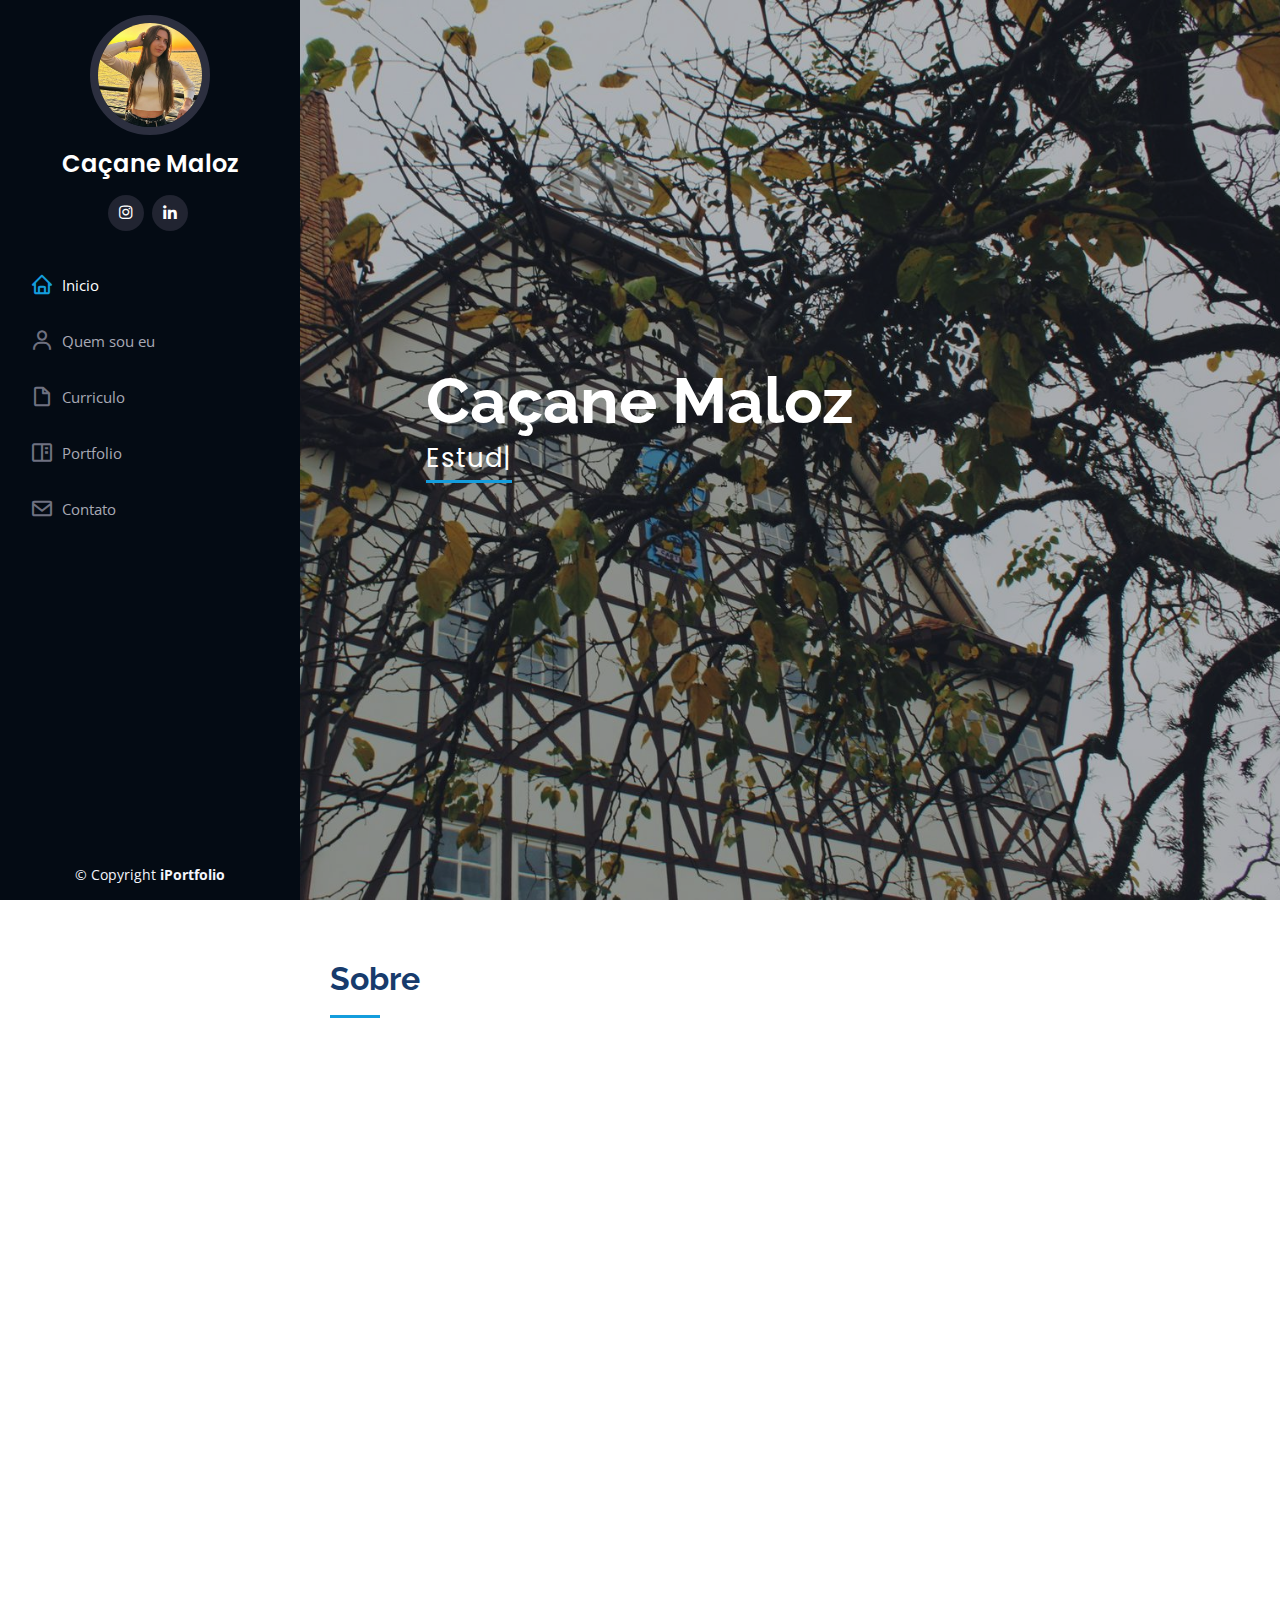
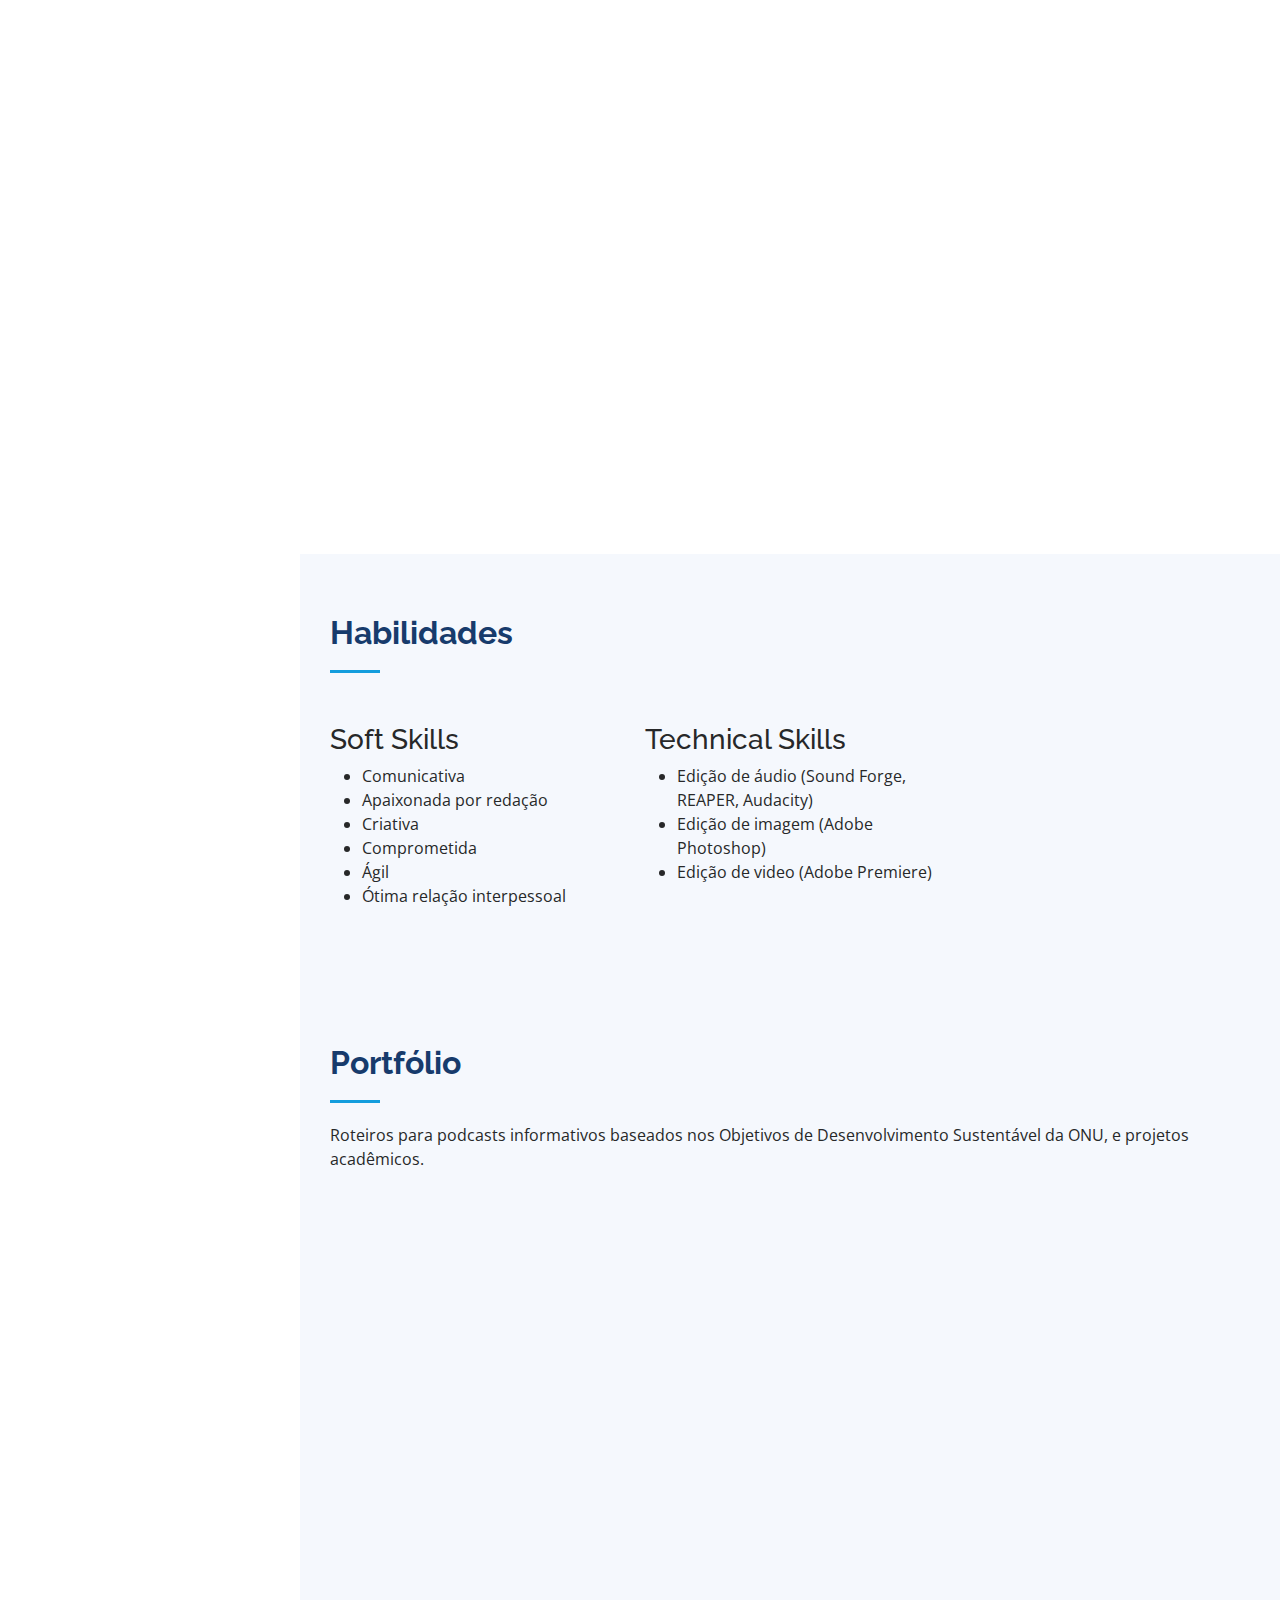
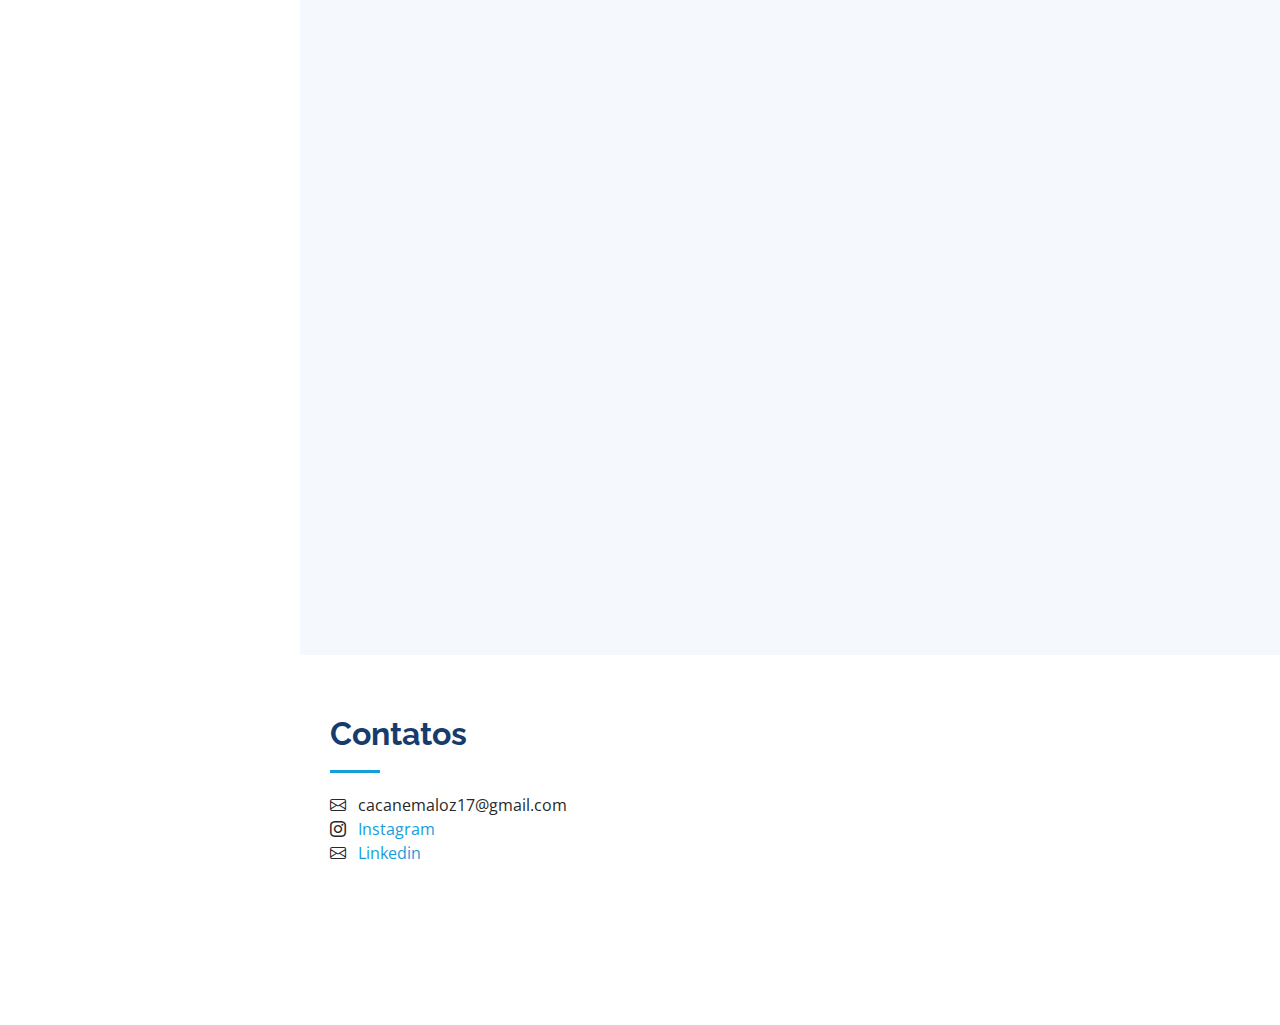
==== commit 66deff96: "Updating" ====
--- a/index.html
+++ b/index.html
@@ -60,12 +60,12 @@
           <li><a href="#about" class="nav-link scrollto"><i class="bx bx-user"></i> <span>Quem sou eu</span></a></li>
           <li><a href="#resume" class="nav-link scrollto"><i class="bx bx-file-blank"></i> <span>Curriculo</span></a></li>
           <li><a href="#portfolio" class="nav-link scrollto"><i class="bx bx-book-content"></i> <span>Portfolio</span></a></li>
-          <!-- <li><a href="#services" class="nav-link scrollto"><i class="bx bx-server"></i> <span>Fora da faculdade</span></a></li> -->
           <li><a href="#contact" class="nav-link scrollto"><i class="bx bx-envelope"></i> <span>Contato</span></a></li>
         </ul>
       </nav><!-- .nav-menu -->
     </div>
-  </header><!-- End Header -->
+  </header>
+  <!-- End Header -->
 
   <!-- ======= Hero Section ======= -->
   <section id="hero" class="d-flex flex-column justify-content-center align-items-center">
@@ -73,7 +73,8 @@
       <h1>Caçane Maloz</h1>
       <p><span class="typed" data-typed-items="Estudante de Jornalismo, Apaixonada por redação e fotografia"></span></p>
     </div>
-  </section><!-- End Hero -->
+  </section>
+  <!-- End Hero -->
 
   <main id="main">
 
@@ -109,7 +110,8 @@
                   <h2>Trajetória</h2>
                   <p>Construindo minha carreira aos poucos, algumas de minhas conquistas:</p>
                 </div>
-         -->
+                -->
+
                 <div class="row no-gutters">
         
                   <!-- <div class="col-lg-3 col-md-6 d-md-flex align-items-md-stretch" data-aos="fade-up">
@@ -119,7 +121,8 @@
                       <p><strong>Ouvintes</strong> Roteiro de podcast</p>
                     </div>
                   </div>
-         -->
+                  -->
+
                   <div class="col-lg-3 col-md-6 d-md-flex align-items-md-stretch" data-aos="fade-up" data-aos-delay="100">
                     <div class="count-box">
                       <i class="bi bi-journal-richtext"></i>
@@ -243,8 +246,8 @@
           <div class="col-lg-12 d-flex justify-content-center">
             <ul id="portfolio-flters">
               <li data-filter="*" class="filter-active">Todos</li>
-              <li data-filter=".filter-app">Profissionais</li>
-              <!-- <li data-filter=".filter-card">Universitários</li> -->
+              <li data-filter=".filter-roteiro">Roteiros de Podcast</li>
+              <li data-filter=".filter-academicos">Trabalhos acadêmicos</li>
               <!-- <li data-filter=".filter-web">Pessoais</li> -->
             </ul>
           </div>
@@ -252,99 +255,105 @@
  
         <div class="row portfolio-container" data-aos="fade-up" data-aos-delay="100">
 
-          <div class="portfolio-item filter-app">
+          <div class="portfolio-item filter-roteiro">
             <a href="https://docs.google.com/document/d/1wVsNx82XXkmqD9tx7BTkP6XfUg7Zp-eX/edit" target="_blank" rel="noopener noreferrer">
               Organizações ambientalistas protestam contra o atropelamento de animais no Pantanal
             </a>
           </div>
 
-          <div class="portfolio-item filter-app">
+          <div class="portfolio-item filter-roteiro">
             <a href="https://docs.google.com/document/d/1uWOioju1ez0N8qMvqLIdMQaogqKKvPnN/edit" target="_blank" rel="noopener noreferrer">
               Meliponário em Florianópolis
             </a>
           </div>
           
-          <div class="portfolio-item filter-app">
+          <div class="portfolio-item filter-roteiro">
             <a href="https://docs.google.com/document/d/1uWOioju1ez0N8qMvqLIdMQaogqKKvPnN/edit" target="_blank" rel="noopener noreferrer">
               Transformação do esgoto doméstico em gás de cozinha
             </a>
           </div>
           
-          <div class="portfolio-item filter-app">
+          <div class="portfolio-item filter-roteiro">
             <a href="https://docs.google.com/document/d/1WTisKFlHD6SYRRmdPTkffFzloBP98G0npmNWA0L3ziU/edit" target="_blank" rel="noopener noreferrer">
               Cabelos humanos podem ajudar a limpar os oceanos
             </a>
           </div>
       
-          <div class="portfolio-item filter-app">
+          <div class="portfolio-item filter-roteiro">
             <a href="https://docs.google.com/document/d/1U9MQJyma3NJNwfrSJoq2LBvPXJs-fZ0s/edit" target="_blank" rel="noopener noreferrer">
               Projeto apresenta dados da flora brasileira ameaçada de extinção
             </a>
           </div>
                 
-          <div class="portfolio-item filter-app">
+          <div class="portfolio-item filter-roteiro">
             <a href="https://docs.google.com/document/d/1OWVPXfm4QmlottNDZg3GuOuNUGE47XmG/edit" target="_blank" rel="noopener noreferrer">
               Projeto propõe usar baleias para armazenamento de CO2 
             </a>
           </div>
                 
-          <div class="portfolio-item filter-app">
+          <div class="portfolio-item filter-roteiro">
             <a href="https://docs.google.com/document/d/1Mgxd40pG7eCz1-gezgxvnUuxaYcBnVZe/edit" target="_blank" rel="noopener noreferrer">
               Blumenau ganha primeiro espaço público de carregamento de carros elétricos
             </a>
           </div>
                 
-          <div class="portfolio-item filter-app">
+          <div class="portfolio-item filter-roteiro">
             <a href="https://docs.google.com/document/d/1GFFWLI0voSwrQavIBk7NIiltYAeuqhjNPDsxMBS3McI/edit" target="_blank" rel="noopener noreferrer">
               Lei assegura vagas preferenciais para pessoas com fibromialgia em Blumenau
             </a>
           </div>
                 
-          <div class="portfolio-item filter-app">
+          <div class="portfolio-item filter-roteiro">
             <a href="https://docs.google.com/document/d/1BDHz1Ru4PoBpq0uCEtruLuv9Sc2ojLWN/edit" target="_blank" rel="noopener noreferrer">
               Restaurante popular em Florianópolis
             </a>
           </div>
                 
-          <div class="portfolio-item filter-app">
+          <div class="portfolio-item filter-roteiro">
             <a href="https://docs.google.com/document/d/1AoL1pVjfX2A9yrIP-IrWL4KU_zkKzyp6/edit" target="_blank" rel="noopener noreferrer">
               ONU adota tratado histórico para proteger o alto-mar
             </a>
           </div>
                 
-          <div class="portfolio-item filter-app">
+          <div class="portfolio-item filter-roteiro">
             <a href="https://docs.google.com/document/d/1AacgRpBpOBYSFZmRIFklG8Uzc8EsB3b6/edit" target="_blank" rel="noopener noreferrer">
               Tijolos sustentáveis
             </a>
           </div>
                 
-          <div class="portfolio-item filter-app">
+          <div class="portfolio-item filter-roteiro">
             <a href="https://docs.google.com/document/d/18vN4zZboSYsdGSQSrFqPM0nxlj7ns2Wt/edit" target="_blank" rel="noopener noreferrer">
               Coletores de água de neblina
             </a>
           </div>
                 
-          <div class="portfolio-item filter-app">
+          <div class="portfolio-item filter-roteiro">
             <a href="https://docs.google.com/document/d/164c0vzZ_8GYAEU2UAiIaTNhUNQswmu6f/edit" target="_blank" rel="noopener noreferrer">
               Fenômenos El Niño e La Niña
             </a>
           </div>
                 
-          <div class="portfolio-item filter-app">
+          <div class="portfolio-item filter-roteiro">
             <a href="https://docs.google.com/document/d/13wfOzDcsvTaP-iatG0fOZVVO51_KJ5D-/edit" target="_blank" rel="noopener noreferrer">
               Estudo aponta que soneca pode retardar o envelhecimento do cérebro
             </a>
           </div>
                 
-          <div class="portfolio-item filter-app">
+          <div class="portfolio-item filter-roteiro">
             <a href="https://docs.google.com/document/d/1399To5hPyE60UjONw5jTquJtnnhvb6t6/edit" target="_blank" rel="noopener noreferrer">
               França proíbe voos de curta duração dentro do país
             </a>
           </div>
 
-          <div class="portfolio-item filter-app">
+          <div class="portfolio-item filter-roteiro">
             <a href="https://docs.google.com/document/d/12N7DC5V4KSTsOWqYHGxptX37I6lSwnNSaydQTJ59h78/edit" target="_blank" rel="noopener noreferrer">
               Projeto Bugio
+            </a>
+          </div>
+
+          <div class="portfolio-item filter-academicos">
+            <a href="https://docs.google.com/document/d/1NFSSnhxBkgBzu6Z6QxDc2w-2lddA86IjA41g_gABfz4/edit" target="_blank" rel="noopener noreferrer">
+              Organizações ambientalistas protestam contra o atropelamento de animais no Pantanal
             </a>
           </div>
           
@@ -354,7 +363,7 @@
             </a>
           </div>
 
-          <div class=" portfolio-item filter-card">
+          <div class=" portfolio-item filter-universidade">
             <a href="https://docs.google.com/document/d/1wVsNx82XXkmqD9tx7BTkP6XfUg7Zp-e" target="_blank" rel="noopener noreferrer">
               ...
             </a>
@@ -365,52 +374,6 @@
       </div>
     </section>
     <!-- End Portfolio Section -->
-
-    <!-- ======= Services Section ======= -->
-    <!-- <section id="services" class="services">
-      <div class="container">
-
-        <div class="section-title">
-          <h2>Services</h2>
-          <p>Magnam dolores commodi suscipit. Necessitatibus eius consequatur ex aliquid fuga eum quidem. Sit sint consectetur velit. Quisquam quos quisquam cupiditate. Et nemo qui impedit suscipit alias ea. Quia fugiat sit in iste officiis commodi quidem hic quas.</p>
-        </div>
-
-        <div class="row">
-          <div class="col-lg-4 col-md-6 icon-box" data-aos="fade-up">
-            <div class="icon"><i class="bi bi-briefcase"></i></div>
-            <h4 class="title"><a href="">Lorem Ipsum</a></h4>
-            <p class="description">Voluptatum deleniti atque corrupti quos dolores et quas molestias excepturi sint occaecati cupiditate non provident</p>
-          </div>
-          <div class="col-lg-4 col-md-6 icon-box" data-aos="fade-up" data-aos-delay="100">
-            <div class="icon"><i class="bi bi-card-checklist"></i></div>
-            <h4 class="title"><a href="">Dolor Sitema</a></h4>
-            <p class="description">Minim veniam, quis nostrud exercitation ullamco laboris nisi ut aliquip ex ea commodo consequat tarad limino ata</p>
-          </div>
-          <div class="col-lg-4 col-md-6 icon-box" data-aos="fade-up" data-aos-delay="200">
-            <div class="icon"><i class="bi bi-bar-chart"></i></div>
-            <h4 class="title"><a href="">Sed ut perspiciatis</a></h4>
-            <p class="description">Duis aute irure dolor in reprehenderit in voluptate velit esse cillum dolore eu fugiat nulla pariatur</p>
-          </div>
-          <div class="col-lg-4 col-md-6 icon-box" data-aos="fade-up" data-aos-delay="300">
-            <div class="icon"><i class="bi bi-binoculars"></i></div>
-            <h4 class="title"><a href="">Magni Dolores</a></h4>
-            <p class="description">Excepteur sint occaecat cupidatat non proident, sunt in culpa qui officia deserunt mollit anim id est laborum</p>
-          </div>
-          <div class="col-lg-4 col-md-6 icon-box" data-aos="fade-up" data-aos-delay="400">
-            <div class="icon"><i class="bi bi-brightness-high"></i></div>
-            <h4 class="title"><a href="">Nemo Enim</a></h4>
-            <p class="description">At vero eos et accusamus et iusto odio dignissimos ducimus qui blanditiis praesentium voluptatum deleniti atque</p>
-          </div>
-          <div class="col-lg-4 col-md-6 icon-box" data-aos="fade-up" data-aos-delay="500">
-            <div class="icon"><i class="bi bi-calendar4-week"></i></div>
-            <h4 class="title"><a href="">Eiusmod Tempor</a></h4>
-            <p class="description">Et harum quidem rerum facilis est et expedita distinctio. Nam libero tempore, cum soluta nobis est eligendi</p>
-          </div>
-        </div>
-
-      </div>
-    </section> -->
-    <!-- End Services Section -->
 
     <!-- ======= Contact Section ======= -->
     <section id="contact" class="contact">
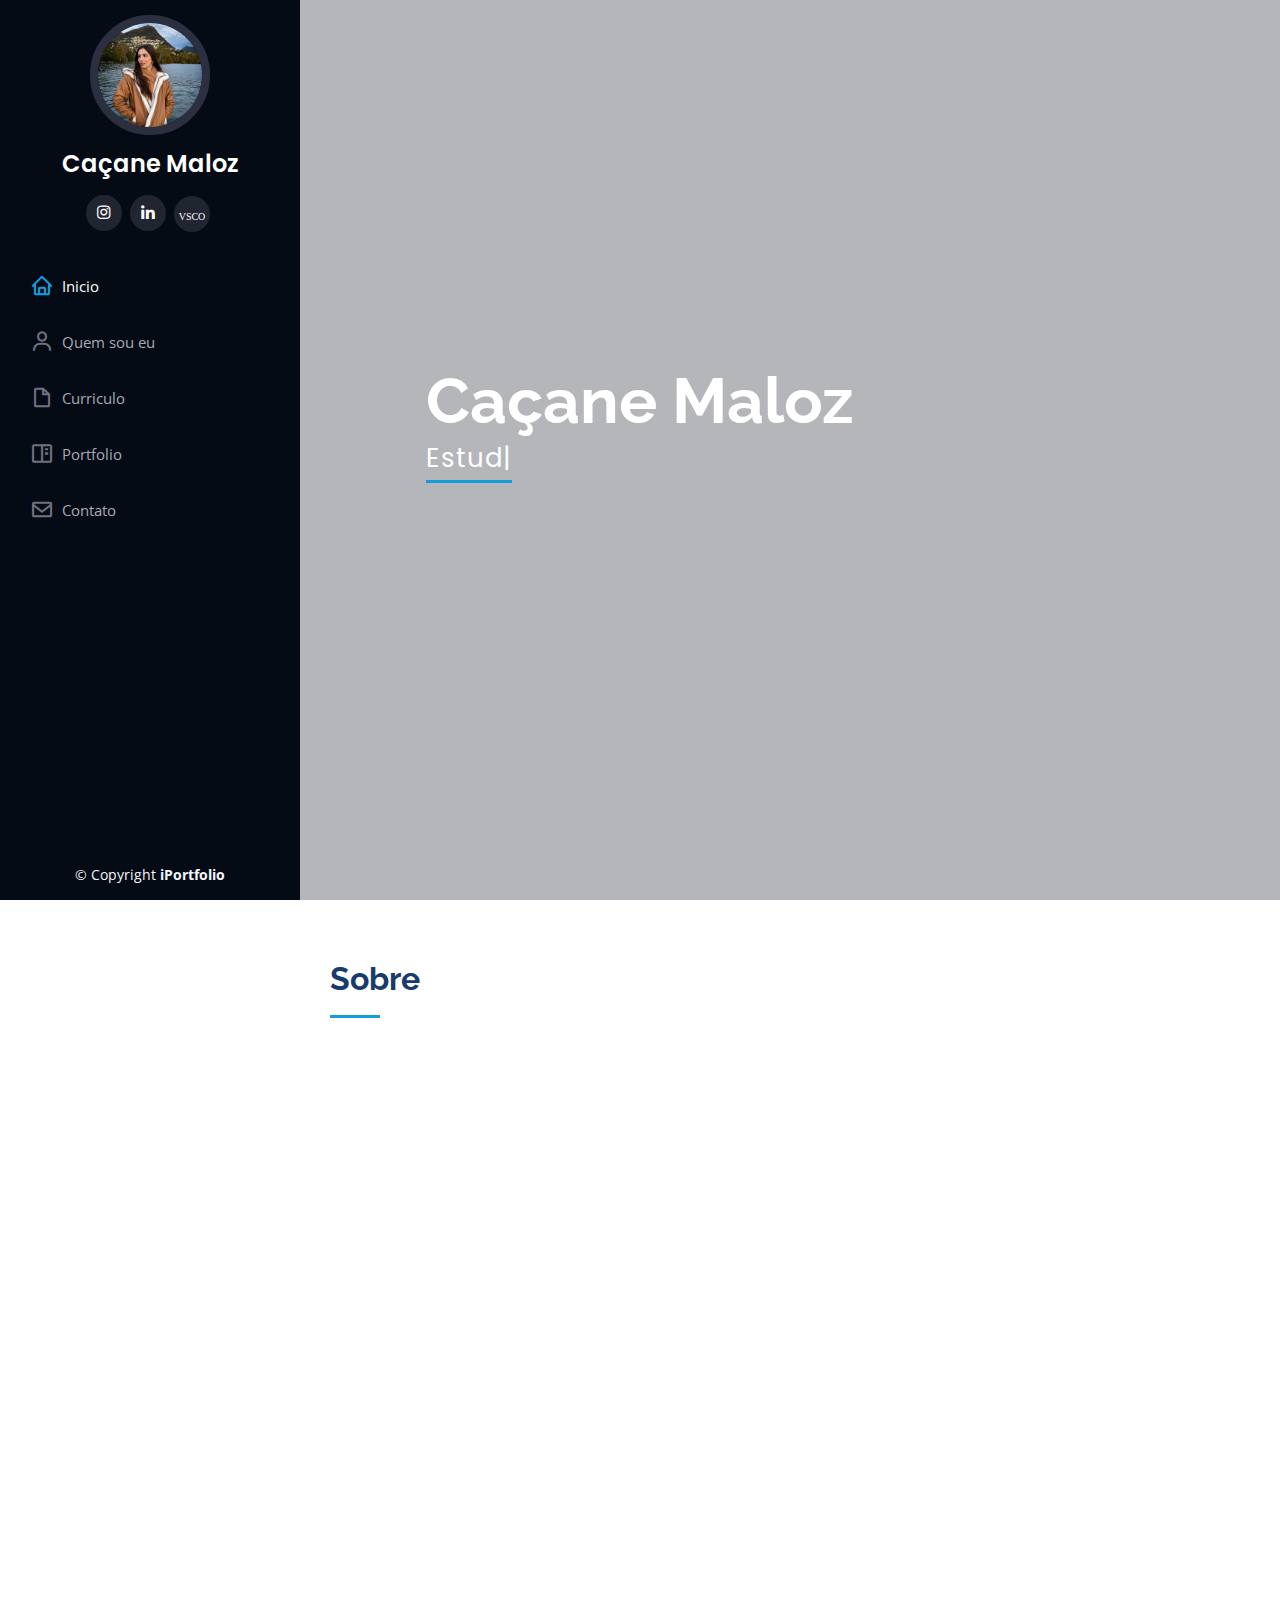
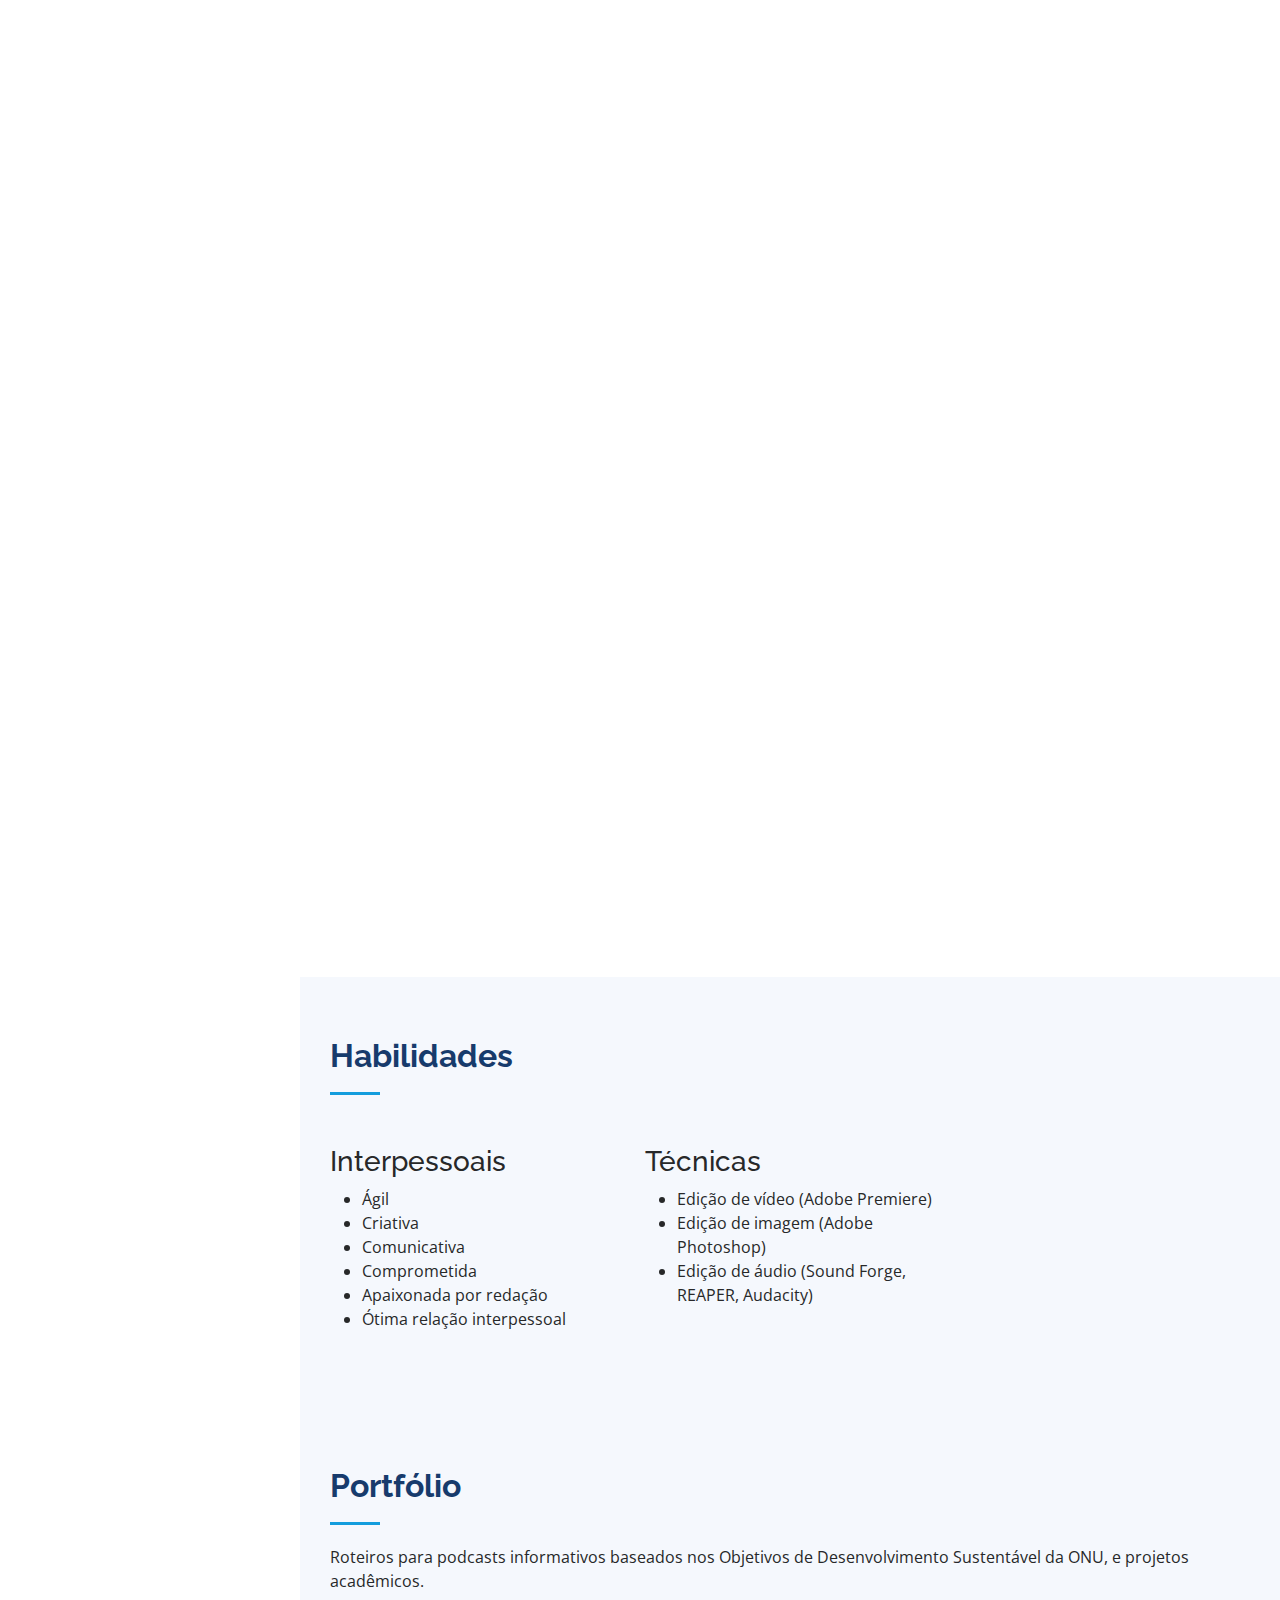
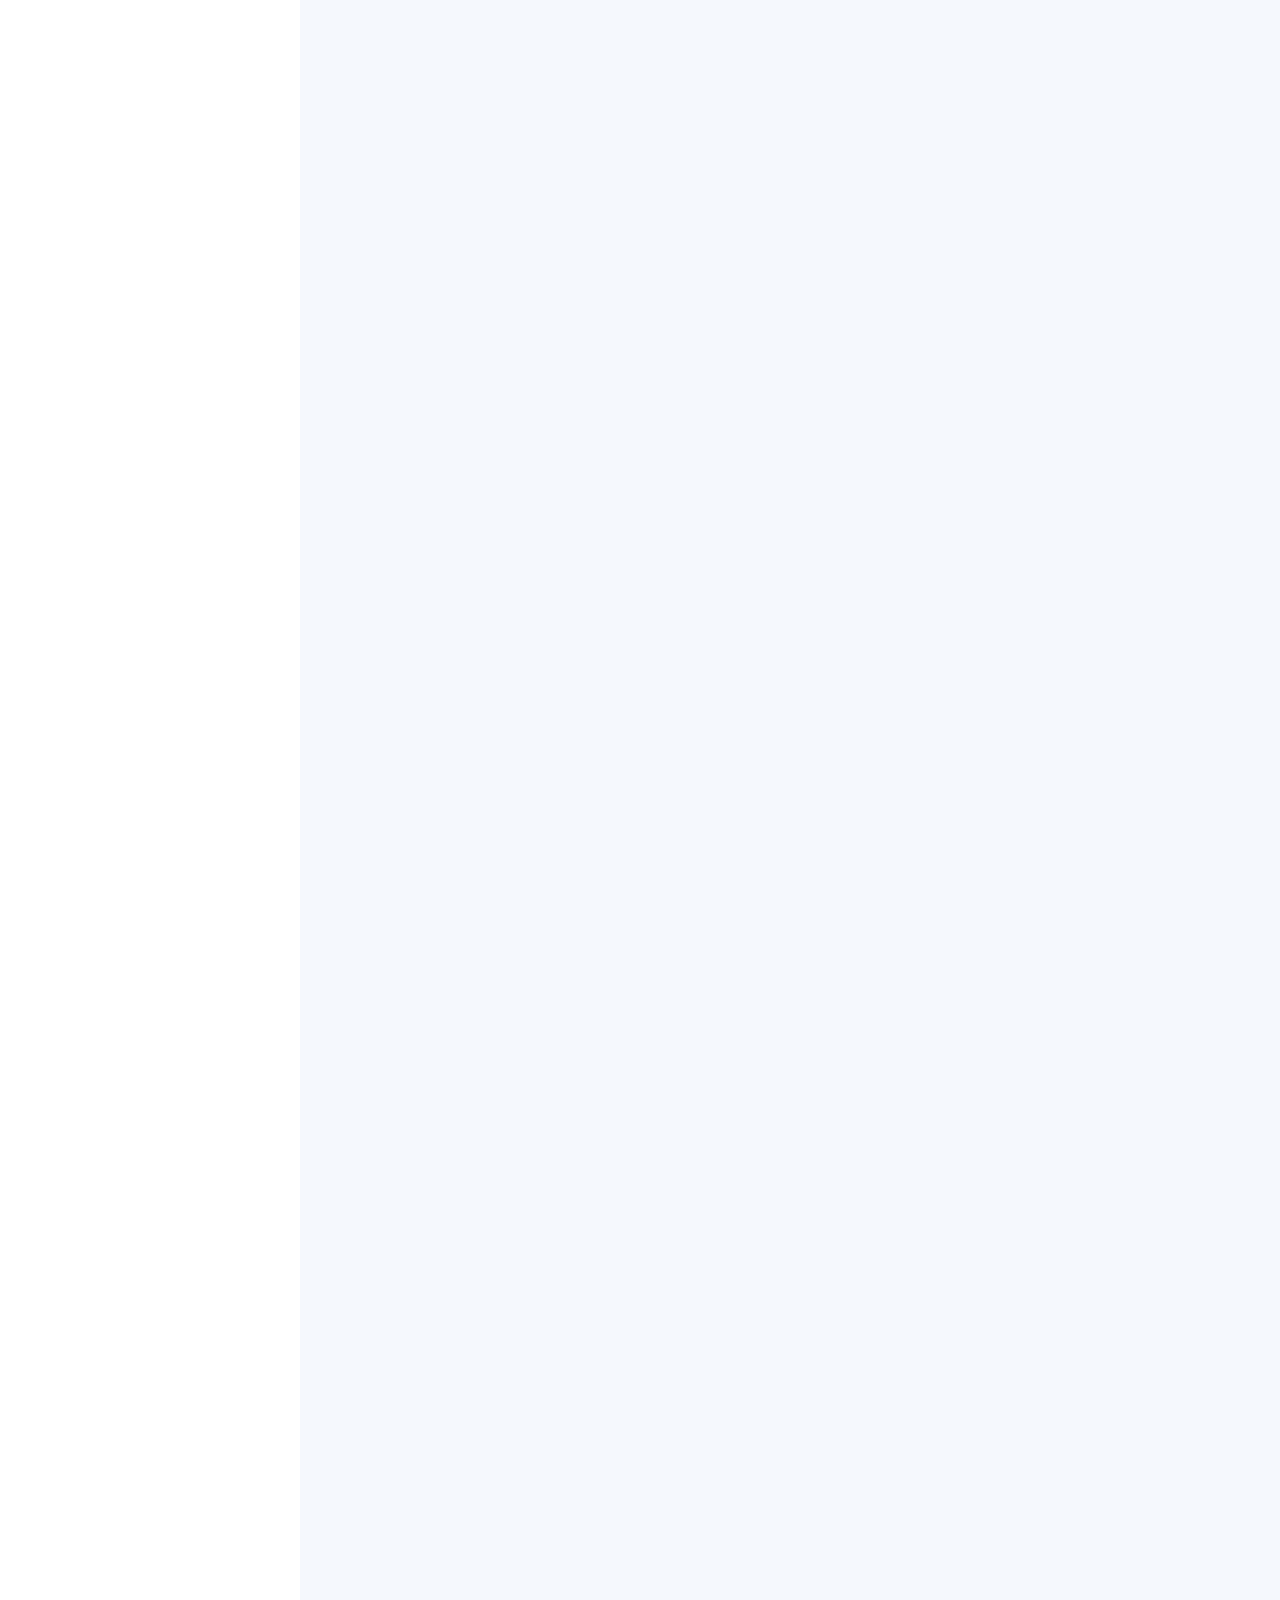
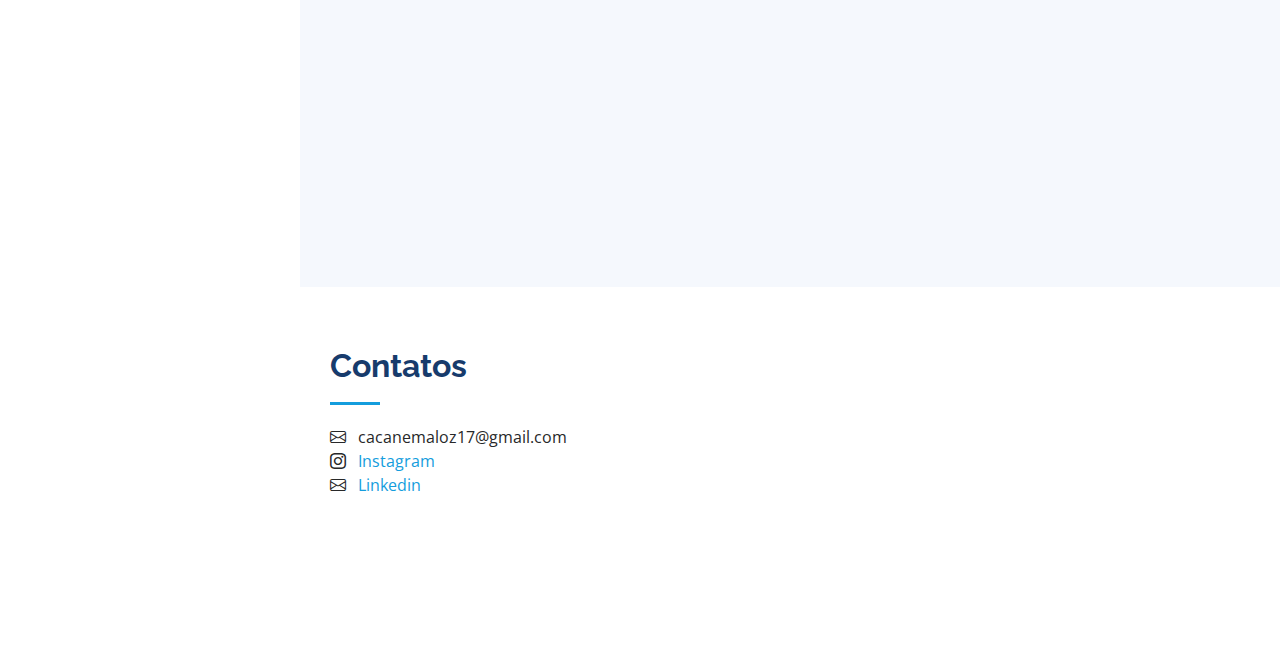
==== commit 242d6923: "Merge pull request #4 from GustavoAV2/develop" ====
--- a/index.html
+++ b/index.html
@@ -46,11 +46,12 @@
     <div class="d-flex flex-column">
 
       <div class="profile">
-        <img src="assets/img/profile-img.jpg" alt="" class="img-fluid rounded-circle">
+        <img src="assets/img/profile-img1.jpg" alt="" class="img-fluid rounded-circle">
         <h1 class="text-light"><a href="index.html">Caçane Maloz</a></h1>
         <div class="social-links mt-3 text-center">
           <a target="_blank" href="https://www.instagram.com/camalozz/" class="instagram"><i class="bx bxl-instagram"></i></a>
           <a target="_blank" href="https://www.linkedin.com/in/ca%C3%A7ane-maloz-612406235/" class="linkedin"><i class="bx bxl-linkedin"></i></a>
+          <a target="_blank" href="https://vsco.co/camalozz/gallery" class="vsco"><i class="bx" style="font-size: 10px;">VSCO</i></a>
         </div>
       </div>
 
@@ -91,13 +92,13 @@
 
         <div class="row">
           <div class="col-lg-4" data-aos="fade-right">
-            <img src="assets/img/profile-img.jpg" class="img-fluid" alt="">
+            <img src="assets/img/profile-img1.jpg" class="img-fluid" alt="">
           </div>
           <div class="col-lg-8 pt-4 pt-lg-0 content" data-aos="fade-left">
             <h3>Estudante de Jornalismo</h3>
             <p class="fst-italic">
               Sempre tive um grande interesse pela área da comunicação. Durante quatro anos, me dediquei ao teatro e, 
-              atualmente, estou no 4º semestre do curso de Jornalismo na Universidade Regional de Blumenau (FURB).
+              atualmente, estou no 5º semestre do curso de Jornalismo na Universidade Regional de Blumenau (FURB).
               Além dos estudos, também estou envolvida no projeto de extensão "Informação e Cidadania", 
               onde escrevo roteiros para programetes informativos.
             </p>
@@ -126,7 +127,7 @@
                   <div class="col-lg-3 col-md-6 d-md-flex align-items-md-stretch" data-aos="fade-up" data-aos-delay="100">
                     <div class="count-box">
                       <i class="bi bi-journal-richtext"></i>
-                      <span data-purecounter-start="0" data-purecounter-end="17" data-purecounter-duration="1" class="purecounter"></span>
+                      <span data-purecounter-start="0" data-purecounter-end="24" data-purecounter-duration="1" class="purecounter"></span>
                       <p><strong>Roteiros</strong> escritos</p>
                     </div>
                   </div>
@@ -149,10 +150,30 @@
 
         <div class="row">
           <div class="col-lg-6" data-aos="fade-up" data-aos-delay="100">
-            <h3 class="resume-title">Experiencia Profissional</h3>
+            <h3 class="resume-title">Experiência Profissional</h3>
             <div class="resume-item">
-              <h4>Estágio</h4>
-              <h5>07/2022 - Atualmente</h5>
+              <h4>Monitoria - Laboratório de Áudio</h4>
+              <h5>01/2024 - Atualmente</h5>
+              <p><em>Universidade Regional de Blumenau (FURB), Santa Catarina</em></p>
+              <ul>
+                <li>
+                  Principais atividades: Gravação e edição de áudios, criação de roteiros para podcasts e divulgação das atividades do laboratório por meio de redes sociais e releases. 
+                </li>
+              </ul>
+            </div>
+            <div class="resume-item">
+              <h4>Bolsista - Laboratório de Áudio</h4>
+              <h5>04/2023 - 12/2023</h5>
+              <p><em>Universidade Regional de Blumenau (FURB), Santa Catarina</em></p>
+              <ul>
+                <li>
+                  Criação de roteiros para podcasts e edição de áudios.
+                </li>
+              </ul>
+            </div>
+            <div class="resume-item">
+              <h4>Estágio - Setor Comercial</h4>
+              <h5>07/2022 - 12/2023</h5>
               <p><em>Universidade Regional de Blumenau (FURB), Santa Catarina</em></p>
               <ul>
                 <li>
@@ -203,22 +224,22 @@
           <div class="col-lg-8 pt-4 pt-lg-0 content aos-init aos-animate" data-aos="fade-left">
             <div class="row">
               <div class="col-lg-6">
-                <h3>Soft Skills</h3>
+                <h3>Interpessoais</h3>
                 <ul>
-                  <li> <span>Comunicativa </span></li>
+                  <li> <span>Ágil </span></li>
+                  <li> <span>Criativa </span></li>
+                  <li> <span>Comunicativa</span></li>
+                  <li> <span>Comprometida </span></li>
                   <li> <span>Apaixonada por redação </span></li>
-                  <li> <span>Criativa </span></li>
-                  <li> <span>Comprometida </span></li>
-                  <li> <span>Ágil </span></li>
                   <li> <span>Ótima relação interpessoal </span></li>
                 </ul>
               </div>
               <div class="col-lg-6">
-                <h3>Technical Skills</h3>
+                <h3>Técnicas</h3>
                 <ul>
+                  <li> <span>Edição de vídeo (Adobe Premiere) </span></li>
+                  <li> <span>Edição de imagem (Adobe Photoshop) </span></li>
                   <li> <span>Edição de áudio (Sound Forge, REAPER, Audacity)</span></li>
-                  <li> <span>Edição de imagem (Adobe Photoshop) </span></li>
-                  <li> <span>Edição de video (Adobe Premiere) </span></li>
                 </ul>
               </div>
             </div>
@@ -246,6 +267,7 @@
           <div class="col-lg-12 d-flex justify-content-center">
             <ul id="portfolio-flters">
               <li data-filter="*" class="filter-active">Todos</li>
+              <li data-filter=".filter-publicados">Publicados</li>
               <li data-filter=".filter-roteiro">Roteiros de Podcast</li>
               <li data-filter=".filter-academicos">Trabalhos acadêmicos</li>
               <!-- <li data-filter=".filter-web">Pessoais</li> -->
@@ -254,106 +276,195 @@
         </div>
  
         <div class="row portfolio-container" data-aos="fade-up" data-aos-delay="100">
-
-          <div class="portfolio-item filter-roteiro">
-            <a href="https://docs.google.com/document/d/1wVsNx82XXkmqD9tx7BTkP6XfUg7Zp-eX/edit" target="_blank" rel="noopener noreferrer">
+          <div class="portfolio-item filter-publicados">
+            <a href="https://omunicipioblumenau.com.br/me-falta-espaco-para-guardar-meus-livros-fascinado-pela-leitura-professor-inspira-academicos-da-furb/" target="_blank" rel="noopener noreferrer">
+              Um professor para além da sala de aula
+            </a>
+          </div>
+
+          <div class="portfolio-item filter-publicados">
+            <a href="https://omunicipioblumenau.com.br/pesquisa-da-furb-investiga-habitos-de-uso-da-bicicleta-entre-universitarios/" target="_blank" rel="noopener noreferrer">
+              Pesquisa da FURB investiga os hábitos de uso da bicicleta entre universitários
+            </a>
+          </div>
+
+          <div class="portfolio-item filter-roteiro">
+            <a href="https://docs.google.com/document/d/1wVsNx82XXkmqD9tx7BTkP6XfUg7Zp-eX" target="_blank" rel="noopener noreferrer">
               Organizações ambientalistas protestam contra o atropelamento de animais no Pantanal
             </a>
           </div>
 
           <div class="portfolio-item filter-roteiro">
-            <a href="https://docs.google.com/document/d/1uWOioju1ez0N8qMvqLIdMQaogqKKvPnN/edit" target="_blank" rel="noopener noreferrer">
+            <a href="https://docs.google.com/document/d/1uWOioju1ez0N8qMvqLIdMQaogqKKvPnN" target="_blank" rel="noopener noreferrer">
               Meliponário em Florianópolis
             </a>
           </div>
           
           <div class="portfolio-item filter-roteiro">
-            <a href="https://docs.google.com/document/d/1uWOioju1ez0N8qMvqLIdMQaogqKKvPnN/edit" target="_blank" rel="noopener noreferrer">
+            <a href="https://docs.google.com/document/d/1uWOioju1ez0N8qMvqLIdMQaogqKKvPnN" target="_blank" rel="noopener noreferrer">
               Transformação do esgoto doméstico em gás de cozinha
             </a>
           </div>
           
           <div class="portfolio-item filter-roteiro">
-            <a href="https://docs.google.com/document/d/1WTisKFlHD6SYRRmdPTkffFzloBP98G0npmNWA0L3ziU/edit" target="_blank" rel="noopener noreferrer">
+            <a href="https://docs.google.com/document/d/1WTisKFlHD6SYRRmdPTkffFzloBP98G0npmNWA0L3ziU" target="_blank" rel="noopener noreferrer">
               Cabelos humanos podem ajudar a limpar os oceanos
             </a>
           </div>
       
           <div class="portfolio-item filter-roteiro">
-            <a href="https://docs.google.com/document/d/1U9MQJyma3NJNwfrSJoq2LBvPXJs-fZ0s/edit" target="_blank" rel="noopener noreferrer">
+            <a href="https://docs.google.com/document/d/1U9MQJyma3NJNwfrSJoq2LBvPXJs-fZ0s" target="_blank" rel="noopener noreferrer">
               Projeto apresenta dados da flora brasileira ameaçada de extinção
             </a>
           </div>
                 
           <div class="portfolio-item filter-roteiro">
-            <a href="https://docs.google.com/document/d/1OWVPXfm4QmlottNDZg3GuOuNUGE47XmG/edit" target="_blank" rel="noopener noreferrer">
+            <a href="https://docs.google.com/document/d/1OWVPXfm4QmlottNDZg3GuOuNUGE47XmG" target="_blank" rel="noopener noreferrer">
               Projeto propõe usar baleias para armazenamento de CO2 
             </a>
           </div>
                 
           <div class="portfolio-item filter-roteiro">
-            <a href="https://docs.google.com/document/d/1Mgxd40pG7eCz1-gezgxvnUuxaYcBnVZe/edit" target="_blank" rel="noopener noreferrer">
+            <a href="https://docs.google.com/document/d/1Mgxd40pG7eCz1-gezgxvnUuxaYcBnVZe" target="_blank" rel="noopener noreferrer">
               Blumenau ganha primeiro espaço público de carregamento de carros elétricos
             </a>
           </div>
                 
           <div class="portfolio-item filter-roteiro">
-            <a href="https://docs.google.com/document/d/1GFFWLI0voSwrQavIBk7NIiltYAeuqhjNPDsxMBS3McI/edit" target="_blank" rel="noopener noreferrer">
+            <a href="https://docs.google.com/document/d/1GFFWLI0voSwrQavIBk7NIiltYAeuqhjNPDsxMBS3McI" target="_blank" rel="noopener noreferrer">
               Lei assegura vagas preferenciais para pessoas com fibromialgia em Blumenau
             </a>
           </div>
                 
           <div class="portfolio-item filter-roteiro">
-            <a href="https://docs.google.com/document/d/1BDHz1Ru4PoBpq0uCEtruLuv9Sc2ojLWN/edit" target="_blank" rel="noopener noreferrer">
+            <a href="https://docs.google.com/document/d/1BDHz1Ru4PoBpq0uCEtruLuv9Sc2ojLWN" target="_blank" rel="noopener noreferrer">
               Restaurante popular em Florianópolis
             </a>
           </div>
                 
           <div class="portfolio-item filter-roteiro">
-            <a href="https://docs.google.com/document/d/1AoL1pVjfX2A9yrIP-IrWL4KU_zkKzyp6/edit" target="_blank" rel="noopener noreferrer">
+            <a href="https://docs.google.com/document/d/1AoL1pVjfX2A9yrIP-IrWL4KU_zkKzyp6" target="_blank" rel="noopener noreferrer">
               ONU adota tratado histórico para proteger o alto-mar
             </a>
           </div>
                 
           <div class="portfolio-item filter-roteiro">
-            <a href="https://docs.google.com/document/d/1AacgRpBpOBYSFZmRIFklG8Uzc8EsB3b6/edit" target="_blank" rel="noopener noreferrer">
+            <a href="https://docs.google.com/document/d/1AacgRpBpOBYSFZmRIFklG8Uzc8EsB3b6" target="_blank" rel="noopener noreferrer">
               Tijolos sustentáveis
             </a>
           </div>
                 
           <div class="portfolio-item filter-roteiro">
-            <a href="https://docs.google.com/document/d/18vN4zZboSYsdGSQSrFqPM0nxlj7ns2Wt/edit" target="_blank" rel="noopener noreferrer">
+            <a href="https://docs.google.com/document/d/18vN4zZboSYsdGSQSrFqPM0nxlj7ns2Wt" target="_blank" rel="noopener noreferrer">
               Coletores de água de neblina
             </a>
           </div>
                 
           <div class="portfolio-item filter-roteiro">
-            <a href="https://docs.google.com/document/d/164c0vzZ_8GYAEU2UAiIaTNhUNQswmu6f/edit" target="_blank" rel="noopener noreferrer">
+            <a href="https://docs.google.com/document/d/164c0vzZ_8GYAEU2UAiIaTNhUNQswmu6f" target="_blank" rel="noopener noreferrer">
               Fenômenos El Niño e La Niña
             </a>
           </div>
                 
           <div class="portfolio-item filter-roteiro">
-            <a href="https://docs.google.com/document/d/13wfOzDcsvTaP-iatG0fOZVVO51_KJ5D-/edit" target="_blank" rel="noopener noreferrer">
+            <a href="https://docs.google.com/document/d/13wfOzDcsvTaP-iatG0fOZVVO51_KJ5D-" target="_blank" rel="noopener noreferrer">
               Estudo aponta que soneca pode retardar o envelhecimento do cérebro
             </a>
           </div>
                 
           <div class="portfolio-item filter-roteiro">
-            <a href="https://docs.google.com/document/d/1399To5hPyE60UjONw5jTquJtnnhvb6t6/edit" target="_blank" rel="noopener noreferrer">
+            <a href="https://docs.google.com/document/d/1399To5hPyE60UjONw5jTquJtnnhvb6t6" target="_blank" rel="noopener noreferrer">
               França proíbe voos de curta duração dentro do país
             </a>
           </div>
 
           <div class="portfolio-item filter-roteiro">
-            <a href="https://docs.google.com/document/d/12N7DC5V4KSTsOWqYHGxptX37I6lSwnNSaydQTJ59h78/edit" target="_blank" rel="noopener noreferrer">
+            <a href="https://docs.google.com/document/d/12N7DC5V4KSTsOWqYHGxptX37I6lSwnNSaydQTJ59h78" target="_blank" rel="noopener noreferrer">
               Projeto Bugio
             </a>
           </div>
 
+          <div class="portfolio-item filter-roteiro">
+            <a href="https://docs.google.com/document/d/1KXLeC9U0In3ZdUQTL9jVEtH0yzMhKxVo" target="_blank" rel="noopener noreferrer">
+              Balneário Camboriú terá ônibus grátis por 6 meses
+            </a>
+          </div>
+
+          <div class="portfolio-item filter-roteiro">
+            <a href="https://docs.google.com/document/d/1k7rRq54sAgcHvYQ1lN7SHyo1qEqaGGVo" target="_blank" rel="noopener noreferrer">
+              6 melhores alimentos para o cérebro
+            </a>
+          </div>
+
+          <div class="portfolio-item filter-roteiro">
+            <a href="https://docs.google.com/document/d/1qPrP31lGFFcFPB0xRGokBAO8QN9rxuLVbdq_u6ZyCeA" target="_blank" rel="noopener noreferrer">
+              Alimentos que demandam atenção especial ao serem consumidos
+            </a>
+          </div>
+
+          <div class="portfolio-item filter-roteiro">
+            <a href="https://docs.google.com/document/d/1ZKcdyrDlZYGyfC9Y57jB-aWaKk27qY2pnk64_C022iA" target="_blank" rel="noopener noreferrer">
+              Temperatura oceânica atinge recorde histórico
+            </a>
+          </div>
+
+          <div class="portfolio-item filter-roteiro">
+            <a href="https://docs.google.com/document/d/1dDGF7bpMHk2bx_2fDj-nvQQ5DzjE1gvv-lgUlCfcW6U" target="_blank" rel="noopener noreferrer">
+              Lixeira que recolhe lixo no mar
+            </a>
+          </div>
+          
+          <div class="portfolio-item filter-roteiro">
+            <a href="https://docs.google.com/document/d/1dDGF7bpMHk2bx_2fDj-nvQQ5DzjE1gvv-lgUlCfcW6U" target="_blank" rel="noopener noreferrer">
+              Lixeira que recolhe lixo no mar
+            </a>
+          </div>
+          
+          <div class="portfolio-item filter-roteiro">
+            <a href="https://docs.google.com/document/d/11f-yMUFomFbAy_s0Rku0y90ZHz3CTDZz8XSzRvVqHRs" target="_blank" rel="noopener noreferrer">
+              Plantas Amazônicas 
+            </a>
+          </div>
+          
+          <div class="portfolio-item filter-roteiro">
+            <a href="https://docs.google.com/document/d/1eRBoWBVv9wjqyY2RxYo0ONn9dBrg67W5opLuLjTkK-k" target="_blank" rel="noopener noreferrer">
+              Antiga técnica Chinesa que dispensa o uso do ar-condicionado
+            </a>
+          </div>
+
           <div class="portfolio-item filter-academicos">
-            <a href="https://docs.google.com/document/d/1NFSSnhxBkgBzu6Z6QxDc2w-2lddA86IjA41g_gABfz4/edit" target="_blank" rel="noopener noreferrer">
+            <a href="https://docs.google.com/document/d/1Xyi3q5DYsJkuZM93vyec9MhB2_IXoKR5" target="_blank" rel="noopener noreferrer">
+              Um professor para além da sala de aula
+            </a>
+          </div>
+
+          <div class="portfolio-item filter-academicos">
+            <a href="https://docs.google.com/document/d/1NFSSnhxBkgBzu6Z6QxDc2w-2lddA86IjA41g_gABfz4" target="_blank" rel="noopener noreferrer">
               Organizações ambientalistas protestam contra o atropelamento de animais no Pantanal
+            </a>
+          </div>
+       
+          <div class="portfolio-item filter-academicos">
+            <a href="https://docs.google.com/document/d/17WAVAT9XuR1UayfKJWu1xh-869nx1kv9c9Iah5CVG38" target="_blank" rel="noopener noreferrer">
+              Como utilizar plataformas digitais para aprimorar o jornalismo
+            </a>
+          </div>
+
+          <div class="portfolio-item filter-academicos">
+            <a href="https://docs.google.com/document/d/1WVaEbGGv0GqAFcAgqHOD02JFQoeKG-iu" target="_blank" rel="noopener noreferrer">
+              Pesquisa da FURB investiga os hábitos de uso da bicicleta entre universitários
+            </a>
+          </div>
+          
+          <div class="portfolio-item filter-academicos">
+            <a href="https://docs.google.com/document/d/1BsbfSiQb3GZtKosqsWuYbXHRzU2XpM5c" target="_blank" rel="noopener noreferrer">
+              Projeto Bugio transforma a educação ambiental em jogo eletrônico
+            </a>
+          </div>
+          
+          <div class="portfolio-item filter-academicos">
+            <a href="https://docs.google.com/document/d/1kaztYXT9sEwz_b49Kucbl42-s2GAFMDoRyrm8tZfCEw" target="_blank" rel="noopener noreferrer">
+              Entre a Lei e a Vida: A Luta Entre a Legalização e a Proibição do Aborto no Brasil
             </a>
           </div>
           
@@ -427,4 +538,4 @@
 
 </body>
 
-</html>+</html>
--- a/assets/css/style.css
+++ b/assets/css/style.css
@@ -241,7 +241,7 @@
 #hero {
   width: 100%;
   height: 100vh;
-  background: url("../img/hero-bg.jpeg") top center;
+  background: url("../img/hero-bg1.jpeg") center center;
   background-size: cover;
 }
 
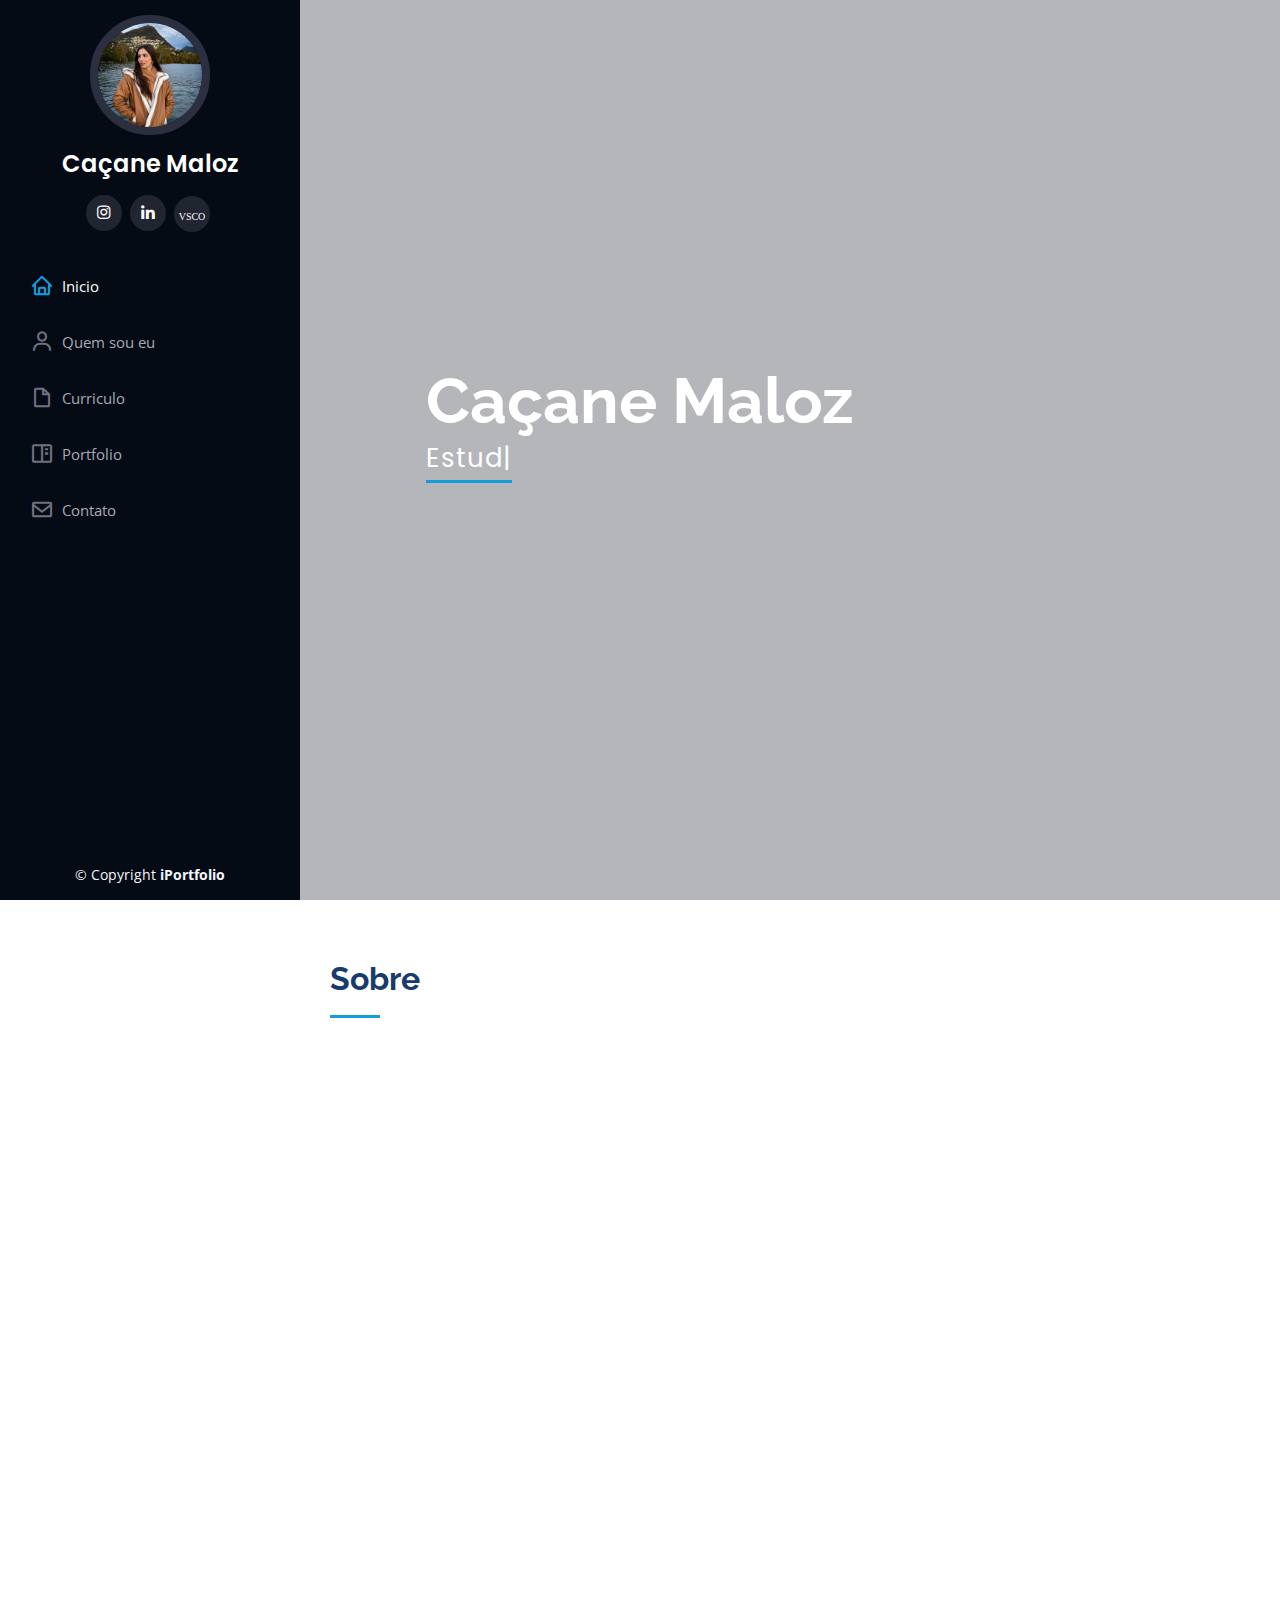
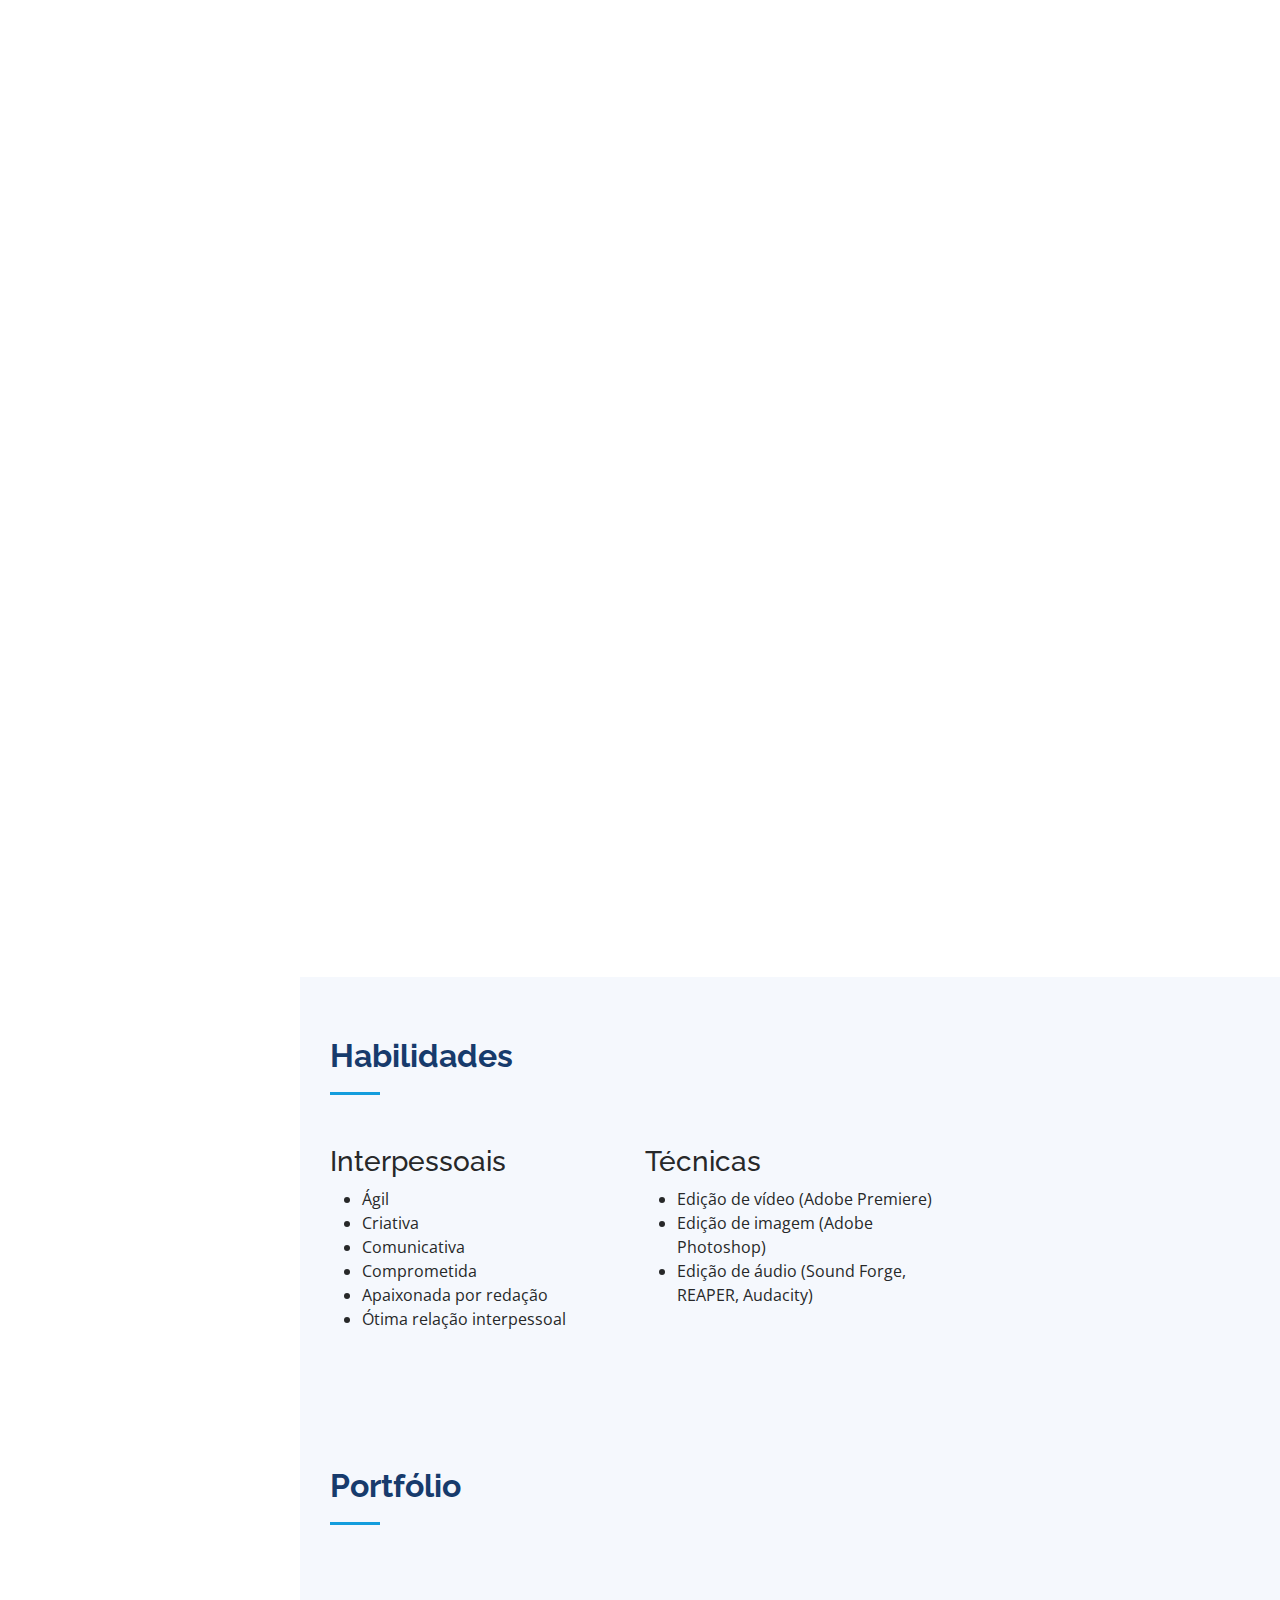
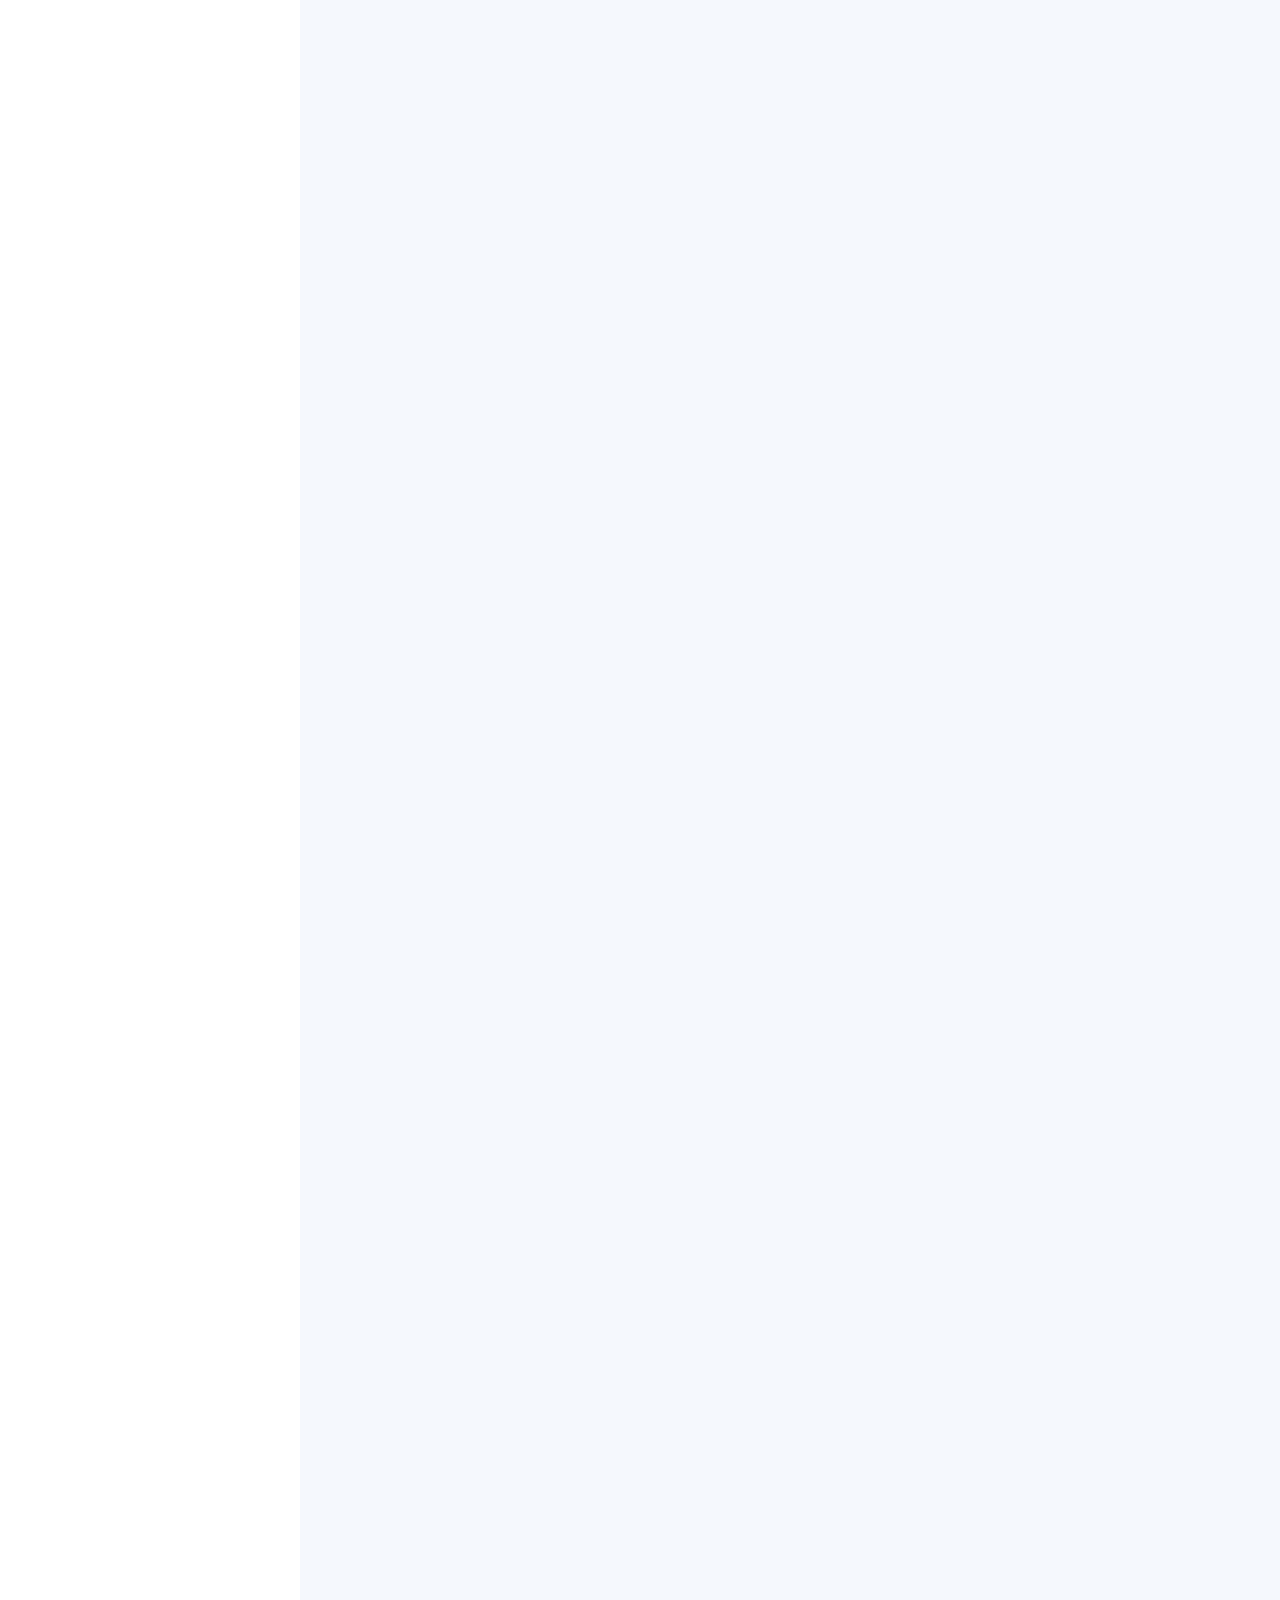
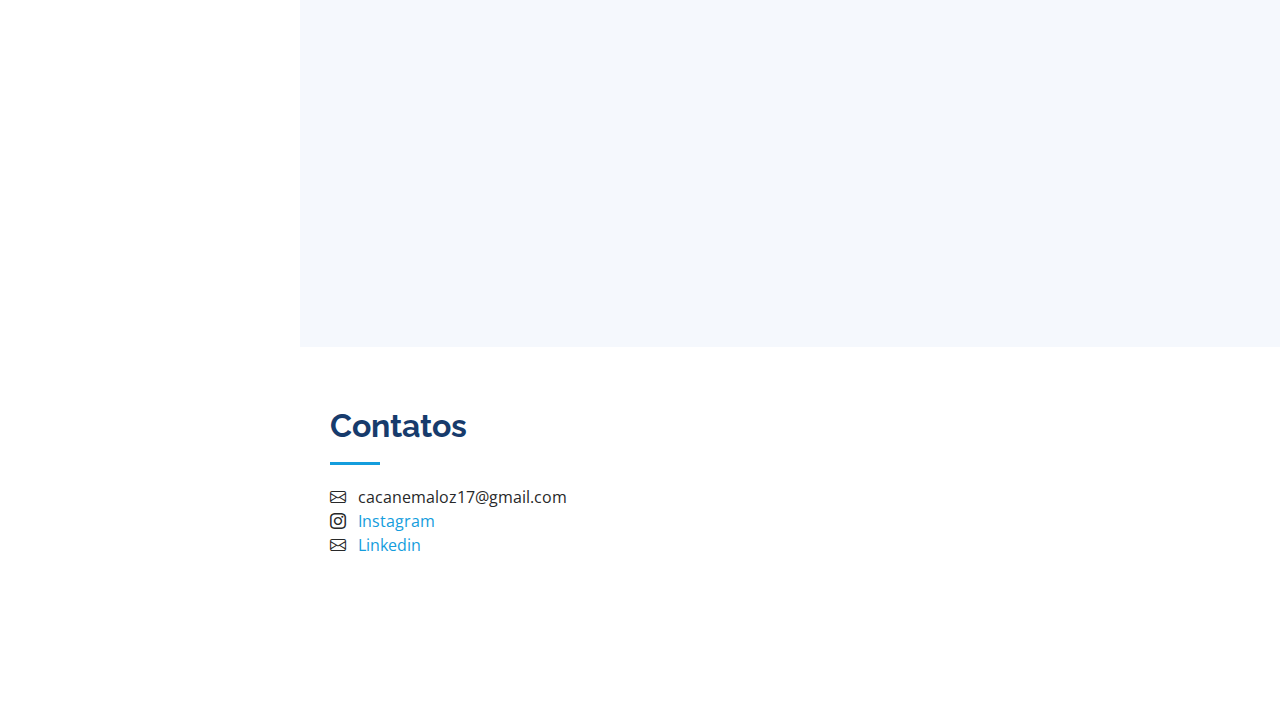
==== commit 8e04f05e: "Merge pull request #5 from GustavoAV2/develop" ====
--- a/index.html
+++ b/index.html
@@ -257,10 +257,6 @@
 
         <div class="section-title">
           <h2>Portfólio</h2>
-          <p>
-            Roteiros para podcasts informativos baseados nos Objetivos de 
-            Desenvolvimento Sustentável da ONU, e projetos acadêmicos.
-          </p>
         </div>
 
        <div class="row" data-aos="fade-up">
@@ -270,6 +266,7 @@
               <li data-filter=".filter-publicados">Publicados</li>
               <li data-filter=".filter-roteiro">Roteiros de Podcast</li>
               <li data-filter=".filter-academicos">Trabalhos acadêmicos</li>
+              <li data-filter=".filter-podcasts">Podcasts</li>
               <!-- <li data-filter=".filter-web">Pessoais</li> -->
             </ul>
           </div>
@@ -285,6 +282,18 @@
           <div class="portfolio-item filter-publicados">
             <a href="https://omunicipioblumenau.com.br/pesquisa-da-furb-investiga-habitos-de-uso-da-bicicleta-entre-universitarios/" target="_blank" rel="noopener noreferrer">
               Pesquisa da FURB investiga os hábitos de uso da bicicleta entre universitários
+            </a>
+          </div>
+
+          <div class="portfolio-item filter-academicos filter-podcasts">
+            <a href="https://drive.google.com/file/d/1Iia95eU0TYdpV81xecHprSxe62SryPSS/view" target="_blank" rel="noopener noreferrer">
+              O mundo Mágico do Rádio (PODCAST)
+            </a>
+          </div>
+
+          <div class="portfolio-item filter-academicos filter-podcasts">
+            <a href="https://drive.google.com/file/d/1laOIbEZpZxZuoA0BcmSIZJUQsGlTqPVB/view" target="_blank" rel="noopener noreferrer">
+              Nutrição Descomplicada (PODCAST)
             </a>
           </div>
 
